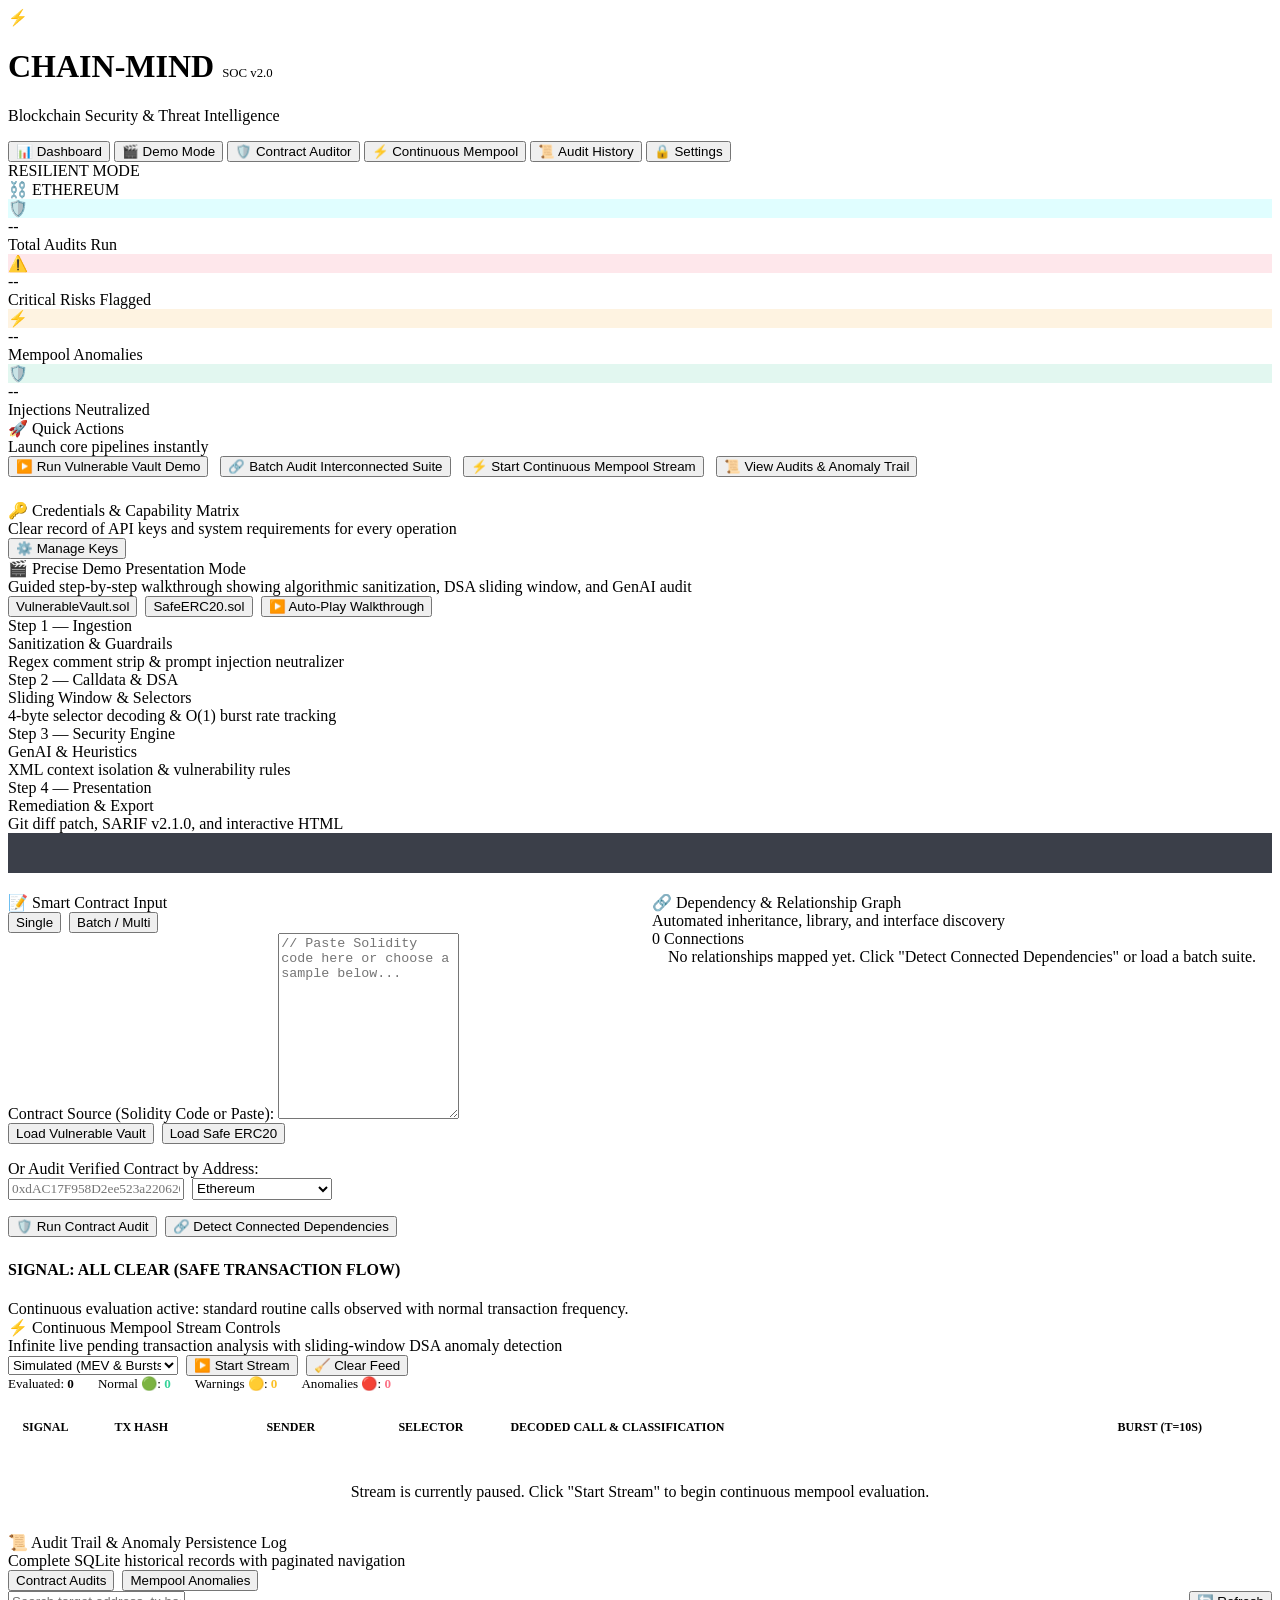
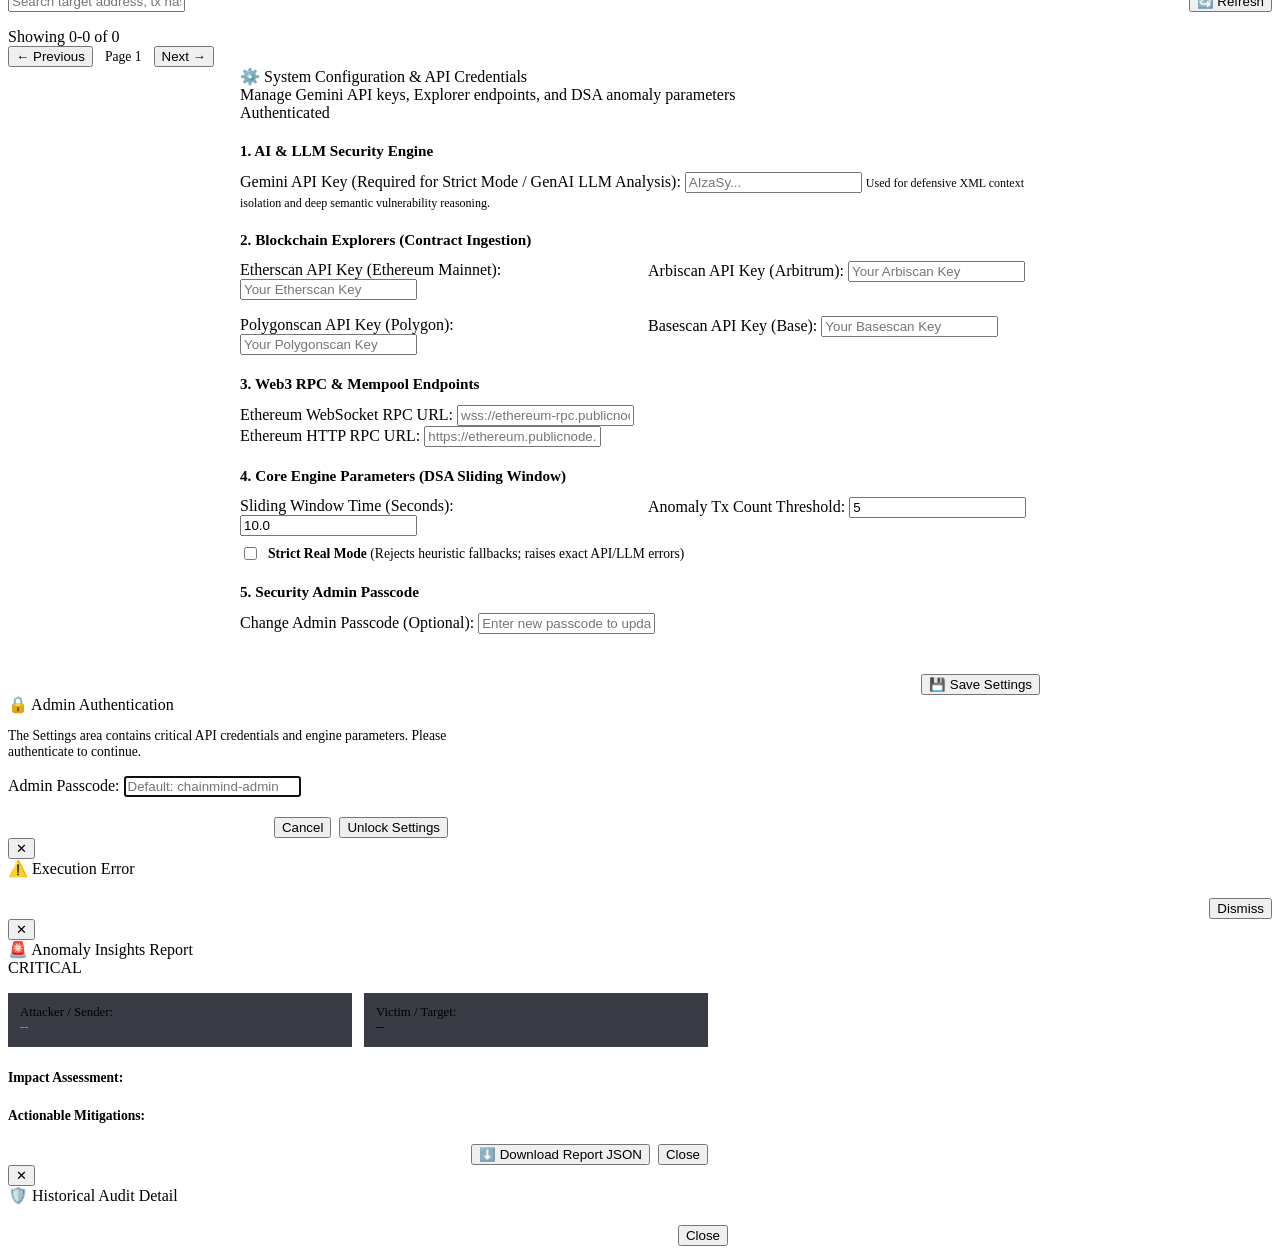
==== src/web/static/index.html @ 397a593d "Initialize project with audit configuration and documentation Replit-Commit-Author: Agent" ====
<!DOCTYPE html>
<html lang="en">
<head>
  <meta charset="UTF-8">
  <meta name="viewport" content="width=device-width, initial-scale=1.0">
  <title>Chain-Mind Auditor — Blockchain Security & Ingestion Command Center</title>
  <meta name="description" content="Production-grade smart contract security auditing, DSA sliding window anomaly detection, and continuous mempool evaluation.">
  <link rel="preconnect" href="https://fonts.googleapis.com">
  <link rel="preconnect" href="https://fonts.gstatic.com" crossorigin>
  <link href="https://fonts.googleapis.com/css2?family=Inter:wght@400;500;600;700;800&family=JetBrains+Mono:wght@400;500;600;700&display=swap" rel="stylesheet">
  <link rel="stylesheet" href="/static/css/style.css">
</head>
<body>

  <!-- ======================================================================
       Top Header & Navigation Bar
       ====================================================================== -->
  <header class="app-header">
    <div class="brand-section">
      <div class="brand-logo">⚡</div>
      <div class="brand-title-group">
        <h1>CHAIN-MIND <span style="font-size: 0.8rem; font-weight: 500; color: var(--accent-cyan);">SOC v2.0</span></h1>
        <p>Blockchain Security & Threat Intelligence</p>
      </div>
    </div>

    <!-- Navigation Tabs -->
    <nav class="nav-tabs" role="tablist">
      <button class="nav-tab active" data-tab="tab-dashboard" id="navDashboardBtn">
        <span>📊</span> Dashboard
      </button>
      <button class="nav-tab" data-tab="tab-demo" id="navDemoBtn">
        <span>🎬</span> Demo Mode
      </button>
      <button class="nav-tab" data-tab="tab-auditor" id="navAuditorBtn">
        <span>🛡️</span> Contract Auditor
      </button>
      <button class="nav-tab" data-tab="tab-mempool" id="navMempoolBtn">
        <span>⚡</span> Continuous Mempool
      </button>
      <button class="nav-tab" data-tab="tab-history" id="navHistoryBtn">
        <span>📜</span> Audit History
      </button>
      <button class="nav-tab" data-tab="tab-settings" id="navSettingsBtn">
        <span id="settingsLockIcon">🔒</span> Settings
      </button>
    </nav>

    <!-- Top Status HUD -->
    <div class="hud-indicators">
      <div class="badge badge-green" id="hudSystemStatus">
        <span class="pulse-dot"></span> <span id="hudStatusText">RESILIENT MODE</span>
      </div>
      <div class="badge badge-cyan" id="hudChainBadge">
        <span>⛓️</span> <span id="hudChainText">ETHEREUM</span>
      </div>
    </div>
  </header>

  <!-- ======================================================================
       Main App Container
       ====================================================================== -->
  <main class="app-container">

    <!-- ====================================================================
         TAB 1: OPERATIONS DASHBOARD
         ==================================================================== -->
    <section id="tab-dashboard" class="tab-pane active">
      <!-- Top Stat Grid -->
      <div class="stat-grid">
        <div class="stat-card">
          <div class="stat-icon" style="background: rgba(0, 240, 255, 0.12); color: var(--accent-cyan);">🛡️</div>
          <div>
            <div class="stat-val" id="dashTotalAudits">--</div>
            <div class="stat-label">Total Audits Run</div>
          </div>
        </div>
        <div class="stat-card">
          <div class="stat-icon" style="background: rgba(244, 63, 94, 0.12); color: var(--accent-crimson);">⚠️</div>
          <div>
            <div class="stat-val" id="dashHighRiskAudits">--</div>
            <div class="stat-label">Critical Risks Flagged</div>
          </div>
        </div>
        <div class="stat-card">
          <div class="stat-icon" style="background: rgba(245, 158, 11, 0.12); color: var(--accent-amber);">⚡</div>
          <div>
            <div class="stat-val" id="dashMempoolAnomalies">--</div>
            <div class="stat-label">Mempool Anomalies</div>
          </div>
        </div>
        <div class="stat-card">
          <div class="stat-icon" style="background: rgba(16, 185, 129, 0.12); color: var(--accent-emerald);">🛡️</div>
          <div>
            <div class="stat-val" id="dashInjectionsBlocked">--</div>
            <div class="stat-label">Injections Neutralized</div>
          </div>
        </div>
      </div>

      <!-- Quick Action Buttons -->
      <div class="card" style="margin-bottom: 1.5rem;">
        <div class="card-header">
          <div class="card-title">🚀 Quick Actions</div>
          <div class="card-subtitle">Launch core pipelines instantly</div>
        </div>
        <div style="display: flex; gap: 0.75rem; flex-wrap: wrap;">
          <button class="btn btn-primary" onclick="switchTab('tab-demo'); loadDemoPreset('vulnerable_vault');">
            ▶️ Run Vulnerable Vault Demo
          </button>
          <button class="btn btn-secondary" onclick="switchTab('tab-auditor'); openSampleSuiteDemo();">
            🔗 Batch Audit Interconnected Suite
          </button>
          <button class="btn btn-secondary" onclick="switchTab('tab-mempool'); startContinuousMempool();">
            ⚡ Start Continuous Mempool Stream
          </button>
          <button class="btn btn-secondary" onclick="switchTab('tab-history');">
            📜 View Audits & Anomaly Trail
          </button>
        </div>
      </div>

      <!-- Credentials & Capability Readiness Matrix -->
      <div class="card">
        <div class="card-header">
          <div>
            <div class="card-title">🔑 Credentials & Capability Matrix</div>
            <div class="card-subtitle">Clear record of API keys and system requirements for every operation</div>
          </div>
          <button class="btn btn-secondary btn-sm" onclick="switchTab('tab-settings');">⚙️ Manage Keys</button>
        </div>
        <div class="matrix-grid" id="credentialsMatrixGrid">
          <!-- Dynamically populated -->
        </div>
      </div>
    </section>

    <!-- ====================================================================
         TAB 2: DEMO PRESENTATION MODE
         ==================================================================== -->
    <section id="tab-demo" class="tab-pane">
      <div class="card" style="margin-bottom: 1.25rem;">
        <div class="card-header">
          <div>
            <div class="card-title">🎬 Precise Demo Presentation Mode</div>
            <div class="card-subtitle">Guided step-by-step walkthrough showing algorithmic sanitization, DSA sliding window, and GenAI audit</div>
          </div>
          <div style="display: flex; gap: 0.5rem;">
            <button class="btn btn-secondary btn-sm" onclick="loadDemoPreset('vulnerable_vault')">VulnerableVault.sol</button>
            <button class="btn btn-secondary btn-sm" onclick="loadDemoPreset('safe_erc20')">SafeERC20.sol</button>
            <button class="btn btn-primary btn-sm" id="btnAutoPlayDemo" onclick="runAutoPlayDemo()">▶️ Auto-Play Walkthrough</button>
          </div>
        </div>

        <!-- 4-Step Pipeline Visualizer -->
        <div class="demo-stepper">
          <div class="step-card active" id="demoStep1Card" onclick="goToDemoStep(1)">
            <div class="step-num">Step 1 — Ingestion</div>
            <div class="step-title">Sanitization & Guardrails</div>
            <div class="step-desc">Regex comment strip & prompt injection neutralizer</div>
          </div>
          <div class="step-card" id="demoStep2Card" onclick="goToDemoStep(2)">
            <div class="step-num">Step 2 — Calldata & DSA</div>
            <div class="step-title">Sliding Window & Selectors</div>
            <div class="step-desc">4-byte selector decoding & O(1) burst rate tracking</div>
          </div>
          <div class="step-card" id="demoStep3Card" onclick="goToDemoStep(3)">
            <div class="step-num">Step 3 — Security Engine</div>
            <div class="step-title">GenAI & Heuristics</div>
            <div class="step-desc">XML context isolation & vulnerability rules</div>
          </div>
          <div class="step-card" id="demoStep4Card" onclick="goToDemoStep(4)">
            <div class="step-num">Step 4 — Presentation</div>
            <div class="step-title">Remediation & Export</div>
            <div class="step-desc">Git diff patch, SARIF v2.1.0, and interactive HTML</div>
          </div>
        </div>

        <!-- Step Detail Display -->
        <div id="demoStepContainer" style="background: rgba(11, 16, 28, 0.8); border: 1px solid var(--border-subtle); border-radius: var(--radius-md); padding: 1.25rem;">
          <div id="demoStepContent">
            <!-- Dynamic step contents rendered here -->
          </div>
        </div>
      </div>
    </section>

    <!-- ====================================================================
         TAB 3: CONTRACT AUDITOR (SINGLE & BATCH WITH RELATIONSHIP GRAPH)
         ==================================================================== -->
    <section id="tab-auditor" class="tab-pane">
      <div style="display: grid; grid-template-columns: 1fr 1fr; gap: 1.5rem; margin-bottom: 1.5rem;">
        
        <!-- Left: Contract Input & Selection -->
        <div class="card">
          <div class="card-header">
            <div class="card-title">📝 Smart Contract Input</div>
            <div style="display: flex; gap: 0.5rem;">
              <button class="btn btn-secondary btn-sm" id="btnSingleMode" onclick="setAuditorMode('single')">Single</button>
              <button class="btn btn-secondary btn-sm" id="btnBatchMode" onclick="setAuditorMode('batch')">Batch / Multi</button>
            </div>
          </div>

          <!-- Single Contract Input -->
          <div id="singleInputSection">
            <div class="form-group">
              <label class="form-label">Contract Source (Solidity Code or Paste):</label>
              <textarea class="textarea" id="contractSourceInput" rows="12" placeholder="// Paste Solidity code here or choose a sample below..."></textarea>
            </div>

            <div style="display: flex; gap: 0.5rem; margin-bottom: 1rem; flex-wrap: wrap;">
              <button class="btn btn-secondary btn-sm" onclick="loadSampleToEditor('vulnerable_vault')">Load Vulnerable Vault</button>
              <button class="btn btn-secondary btn-sm" onclick="loadSampleToEditor('safe_erc20')">Load Safe ERC20</button>
            </div>

            <div class="form-group">
              <label class="form-label">Or Audit Verified Contract by Address:</label>
              <div style="display: flex; gap: 0.5rem;">
                <input type="text" class="input" id="contractAddressInput" placeholder="0xdAC17F958D2ee523a2206206994597C13D831ec7" style="font-family: var(--font-mono);">
                <select class="select" id="contractChainSelect" style="width: 140px;">
                  <option value="ethereum">Ethereum</option>
                  <option value="arbitrum">Arbitrum</option>
                  <option value="polygon">Polygon</option>
                  <option value="optimism">Optimism</option>
                  <option value="base">Base</option>
                </select>
              </div>
            </div>

            <div style="display: flex; gap: 0.5rem; align-items: center; margin-top: 1rem;">
              <button class="btn btn-primary" id="btnRunSingleAudit" onclick="executeSingleAudit()">
                🛡️ Run Contract Audit
              </button>
              <button class="btn btn-secondary" onclick="detectRelationshipsForCurrentCode()">
                🔗 Detect Connected Dependencies
              </button>
            </div>
          </div>

          <!-- Batch Input Section -->
          <div id="batchInputSection" style="display: none;">
            <div style="margin-bottom: 1rem;">
              <p style="font-size: 0.85rem; color: var(--color-text-secondary); margin-bottom: 0.75rem;">
                Audit interconnected systems: Evaluates multiple contracts, maps inheritance hierarchies, interfaces, and cross-contract interactions.
              </p>
              <button class="btn btn-secondary" onclick="openSampleSuiteDemo()">
                ⚡ Load DeFi Yield Staking Sample Suite (4 Connected Contracts)
              </button>
            </div>

            <div class="form-group">
              <label class="form-label">Contracts in Current Batch:</label>
              <div id="batchFileList" style="display: flex; flex-direction: column; gap: 0.4rem; max-height: 220px; overflow-y: auto;">
                <!-- Dynamically populated -->
              </div>
            </div>

            <div style="display: flex; gap: 0.5rem; margin-top: 1rem;">
              <button class="btn btn-primary" id="btnRunBatchAudit" onclick="executeBatchAudit()">
                🛡️ Audit Complete Connected Batch
              </button>
            </div>
          </div>
        </div>

        <!-- Right: Contract Relationship Graph & Dependency Map -->
        <div class="card">
          <div class="card-header">
            <div>
              <div class="card-title">🔗 Dependency & Relationship Graph</div>
              <div class="card-subtitle">Automated inheritance, library, and interface discovery</div>
            </div>
            <span class="badge badge-cyan" id="relationshipCountBadge">0 Connections</span>
          </div>

          <div id="dependencyGraphContainer" class="graph-container">
            <div style="text-align: center; color: var(--color-text-muted); margin: auto;">
              No relationships mapped yet. Click "Detect Connected Dependencies" or load a batch suite.
            </div>
          </div>
        </div>
      </div>

      <!-- Audit Results Panel -->
      <div class="card" id="auditResultsCard" style="display: none;">
        <div class="card-header">
          <div>
            <div class="card-title" id="auditResultTitle">🛡️ Audit Security Report</div>
            <div class="card-subtitle" id="auditResultSubtitle">--</div>
          </div>
          <div style="display: flex; gap: 0.5rem;">
            <button class="btn btn-secondary btn-sm" onclick="downloadCurrentAuditJSON()">⬇️ JSON</button>
            <button class="btn btn-secondary btn-sm" onclick="downloadCurrentAuditHTML()">⬇️ HTML</button>
            <button class="btn btn-secondary btn-sm" onclick="downloadCurrentAuditSARIF()">⬇️ SARIF v2.1.0</button>
            <button class="btn btn-secondary btn-sm" onclick="downloadCurrentAuditPatch()">⬇️ Diff Patch</button>
          </div>
        </div>

        <!-- Top Result Summary HUD -->
        <div style="display: flex; gap: 1rem; align-items: center; margin-bottom: 1.25rem; flex-wrap: wrap;">
          <div class="badge" id="auditRiskScoreBadge" style="font-size: 0.9rem; padding: 0.4rem 1rem;">Risk Score: --/10</div>
          <div class="badge badge-cyan" id="auditInjectionsBadge">Injections Neutralized: 0</div>
          <div class="badge badge-green" id="auditFunctionsBadge">Functions Analyzed: 0</div>
        </div>

        <p id="auditExecutiveSummary" style="font-size: 0.9rem; color: var(--color-text-primary); margin-bottom: 1.25rem; line-height: 1.6;"></p>

        <!-- Findings List -->
        <h4 style="font-size: 0.95rem; margin-bottom: 0.75rem; color: var(--color-text-secondary);">Identified Security Vulnerabilities:</h4>
        <div id="auditFindingsList">
          <!-- Dynamic findings cards -->
        </div>

        <!-- Remediation Diff -->
        <h4 style="font-size: 0.95rem; margin: 1.25rem 0 0.75rem; color: var(--color-text-secondary);">Remediation Unified Patch:</h4>
        <pre class="code-box" id="auditPatchBox" style="color: #4ade80;">// Remediation patch preview will appear here</pre>
      </div>
    </section>

    <!-- ====================================================================
         TAB 4: CONTINUOUS MEMPOOL STREAMER (WITH TRAFFIC LIGHTS & INSTANT INSIGHTS)
         ==================================================================== -->
    <section id="tab-mempool" class="tab-pane">
      
      <!-- Traffic Light Signal Box -->
      <div class="traffic-signal-box">
        <div class="traffic-lights">
          <div class="light-dot light-green lit" id="signalGreen"></div>
          <div class="light-dot light-yellow" id="signalYellow"></div>
          <div class="light-dot light-red" id="signalRed"></div>
        </div>
        <div class="traffic-status-text">
          <h4 id="trafficSignalTitle">SIGNAL: ALL CLEAR (SAFE TRANSACTION FLOW)</h4>
          <div class="traffic-one-liner green-text" id="trafficOneLiner">
            Continuous evaluation active: standard routine calls observed with normal transaction frequency.
          </div>
        </div>
        <div>
          <button class="btn btn-danger btn-sm" id="btnViewLatestAnomaly" style="display: none;" onclick="openLatestAnomalyInsights()">
            🚨 View Anomaly Insights Report
          </button>
        </div>
      </div>

      <!-- Controls Card -->
      <div class="card" style="margin-bottom: 1.25rem;">
        <div class="card-header">
          <div>
            <div class="card-title">⚡ Continuous Mempool Stream Controls</div>
            <div class="card-subtitle">Infinite live pending transaction analysis with sliding-window DSA anomaly detection</div>
          </div>
          <div style="display: flex; gap: 0.5rem; align-items: center;">
            <select class="select" id="mempoolModeSelect" style="width: 170px;">
              <option value="simulated">Simulated (MEV & Bursts)</option>
              <option value="live">Live Web3 WebSocket</option>
            </select>
            <button class="btn btn-primary" id="btnToggleMempool" onclick="toggleContinuousMempool()">
              ▶️ Start Stream
            </button>
            <button class="btn btn-secondary" onclick="clearMempoolFeed()">
              🧹 Clear Feed
            </button>
          </div>
        </div>

        <div style="display: flex; gap: 1.5rem; font-size: 0.82rem; color: var(--color-text-secondary); font-family: var(--font-mono);">
          <div>Evaluated: <span id="mempoolCountProcessed" style="color: var(--color-text-primary); font-weight: 700;">0</span></div>
          <div>Normal 🟢: <span id="mempoolCountGreen" style="color: #34d399; font-weight: 700;">0</span></div>
          <div>Warnings 🟡: <span id="mempoolCountYellow" style="color: #fbbf24; font-weight: 700;">0</span></div>
          <div>Anomalies 🔴: <span id="mempoolCountRed" style="color: #fb7185; font-weight: 700;">0</span></div>
        </div>
      </div>

      <!-- Real-Time Stream Table Header & Feed -->
      <div class="card">
        <div style="display: grid; grid-template-columns: 80px 140px 120px 100px 1fr 140px; gap: 0.75rem; padding: 0.5rem 0.9rem; font-size: 0.75rem; text-transform: uppercase; color: var(--color-text-muted); font-weight: 600; border-bottom: 1px solid var(--border-subtle); margin-bottom: 0.5rem;">
          <div>Signal</div>
          <div>Tx Hash</div>
          <div>Sender</div>
          <div>Selector</div>
          <div>Decoded Call & Classification</div>
          <div>Burst (T=10s)</div>
        </div>

        <div class="mempool-feed" id="mempoolFeed">
          <div style="text-align: center; color: var(--color-text-muted); padding: 2rem;">
            Stream is currently paused. Click "Start Stream" to begin continuous mempool evaluation.
          </div>
        </div>
      </div>
    </section>

    <!-- ====================================================================
         TAB 5: AUDIT & ANOMALY HISTORY (PAGINATED 'SHOWING 1-10 OF 250')
         ==================================================================== -->
    <section id="tab-history" class="tab-pane">
      <div class="card">
        <div class="card-header">
          <div>
            <div class="card-title">📜 Audit Trail & Anomaly Persistence Log</div>
            <div class="card-subtitle">Complete SQLite historical records with paginated navigation</div>
          </div>
          <div style="display: flex; gap: 0.5rem;">
            <button class="btn btn-secondary btn-sm" id="btnHistContractsTab" onclick="setHistorySubTab('contracts')">Contract Audits</button>
            <button class="btn btn-secondary btn-sm" id="btnHistMempoolTab" onclick="setHistorySubTab('mempool')">Mempool Anomalies</button>
          </div>
        </div>

        <!-- Filter bar -->
        <div style="display: flex; justify-content: space-between; align-items: center; margin-bottom: 1rem; gap: 1rem;">
          <input type="text" class="input" id="historySearchInput" placeholder="Search target address, tx hash, or summary..." style="max-width: 380px;" oninput="debounceHistorySearch()">
          <button class="btn btn-secondary btn-sm" onclick="loadHistoryData()">🔄 Refresh</button>
        </div>

        <!-- Table Container -->
        <div class="table-container">
          <table class="data-table" id="historyTable">
            <thead id="historyTableHead">
              <!-- Dynamically rendered -->
            </thead>
            <tbody id="historyTableBody">
              <!-- Dynamically rendered -->
            </tbody>
          </table>
        </div>

        <!-- Pagination Bar ("Showing 1-10 of 250") -->
        <div class="pagination-bar">
          <div class="pagination-counter" id="historyPaginationCounter">
            Showing 0-0 of 0
          </div>
          <div class="pagination-controls">
            <button class="btn btn-secondary btn-sm" id="btnHistPrev" onclick="prevHistoryPage()">← Previous</button>
            <span id="historyPageNumber" style="font-size: 0.85rem; font-family: var(--font-mono); padding: 0 0.5rem;">Page 1</span>
            <button class="btn btn-secondary btn-sm" id="btnHistNext" onclick="nextHistoryPage()">Next →</button>
          </div>
        </div>
      </div>
    </section>

    <!-- ====================================================================
         TAB 6: SETTINGS & CREDENTIALS (AUTHENTICATED WITH SAVE SETTINGS)
         ==================================================================== -->
    <section id="tab-settings" class="tab-pane">
      <div class="card" style="max-width: 800px; margin: 0 auto;">
        <div class="card-header">
          <div>
            <div class="card-title">⚙️ System Configuration & API Credentials</div>
            <div class="card-subtitle">Manage Gemini API keys, Explorer endpoints, and DSA anomaly parameters</div>
          </div>
          <div class="badge badge-green" id="settingsAuthStatusBadge">Authenticated</div>
        </div>

        <form id="settingsForm" onsubmit="handleSaveSettings(event)">
          
          <h4 style="font-size: 0.95rem; margin-bottom: 0.75rem; color: var(--accent-cyan);">1. AI & LLM Security Engine</h4>
          <div class="form-group">
            <label class="form-label">Gemini API Key (Required for Strict Mode / GenAI LLM Analysis):</label>
            <input type="password" class="input" id="cfgGeminiKey" placeholder="AIzaSy...">
            <small style="color: var(--color-text-muted); font-size: 0.75rem;">Used for defensive XML context isolation and deep semantic vulnerability reasoning.</small>
          </div>

          <h4 style="font-size: 0.95rem; margin: 1.25rem 0 0.75rem; color: var(--accent-cyan);">2. Blockchain Explorers (Contract Ingestion)</h4>
          <div style="display: grid; grid-template-columns: 1fr 1fr; gap: 1rem;">
            <div class="form-group">
              <label class="form-label">Etherscan API Key (Ethereum Mainnet):</label>
              <input type="password" class="input" id="cfgEtherscanKey" placeholder="Your Etherscan Key">
            </div>
            <div class="form-group">
              <label class="form-label">Arbiscan API Key (Arbitrum):</label>
              <input type="password" class="input" id="cfgArbiscanKey" placeholder="Your Arbiscan Key">
            </div>
            <div class="form-group">
              <label class="form-label">Polygonscan API Key (Polygon):</label>
              <input type="password" class="input" id="cfgPolygonscanKey" placeholder="Your Polygonscan Key">
            </div>
            <div class="form-group">
              <label class="form-label">Basescan API Key (Base):</label>
              <input type="password" class="input" id="cfgBasescanKey" placeholder="Your Basescan Key">
            </div>
          </div>

          <h4 style="font-size: 0.95rem; margin: 1.25rem 0 0.75rem; color: var(--accent-cyan);">3. Web3 RPC & Mempool Endpoints</h4>
          <div class="form-group">
            <label class="form-label">Ethereum WebSocket RPC URL:</label>
            <input type="text" class="input" id="cfgEthRpcWs" placeholder="wss://ethereum-rpc.publicnode.com">
          </div>
          <div class="form-group">
            <label class="form-label">Ethereum HTTP RPC URL:</label>
            <input type="text" class="input" id="cfgEthRpcHttp" placeholder="https://ethereum.publicnode.com">
          </div>

          <h4 style="font-size: 0.95rem; margin: 1.25rem 0 0.75rem; color: var(--accent-cyan);">4. Core Engine Parameters (DSA Sliding Window)</h4>
          <div style="display: grid; grid-template-columns: 1fr 1fr; gap: 1rem;">
            <div class="form-group">
              <label class="form-label">Sliding Window Time (Seconds):</label>
              <input type="number" step="0.5" class="input" id="cfgWindowSeconds" value="10.0">
            </div>
            <div class="form-group">
              <label class="form-label">Anomaly Tx Count Threshold:</label>
              <input type="number" class="input" id="cfgAnomalyThreshold" value="5">
            </div>
          </div>

          <div class="form-group" style="margin-top: 0.5rem;">
            <label style="display: flex; align-items: center; gap: 0.5rem; font-size: 0.85rem; cursor: pointer;">
              <input type="checkbox" id="cfgStrictMode">
              <span><strong>Strict Real Mode</strong> (Rejects heuristic fallbacks; raises exact API/LLM errors)</span>
            </label>
          </div>

          <h4 style="font-size: 0.95rem; margin: 1.25rem 0 0.75rem; color: var(--accent-cyan);">5. Security Admin Passcode</h4>
          <div class="form-group">
            <label class="form-label">Change Admin Passcode (Optional):</label>
            <input type="password" class="input" id="cfgNewPasscode" placeholder="Enter new passcode to update">
          </div>

          <div style="display: flex; justify-content: flex-end; gap: 0.75rem; margin-top: 1.5rem; padding-top: 1rem; border-top: 1px solid var(--border-subtle);">
            <button type="submit" class="btn btn-primary" id="btnSaveSettings">
              💾 Save Settings
            </button>
          </div>
        </form>
      </div>
    </section>
  </main>

  <!-- ======================================================================
       Modals: Authentication, Error Diagnostic, Anomaly Insights, Detail View
       ====================================================================== -->

  <!-- Settings Auth Passcode Modal -->
  <div class="modal-backdrop" id="authModalBackdrop">
    <div class="modal-box" style="max-width: 440px;">
      <div class="modal-title">🔒 Admin Authentication</div>
      <p style="font-size: 0.85rem; color: var(--color-text-secondary); margin-bottom: 1rem;">
        The Settings area contains critical API credentials and engine parameters. Please authenticate to continue.
      </p>
      <form onsubmit="handleAuthSubmit(event)">
        <div class="form-group">
          <label class="form-label">Admin Passcode:</label>
          <input type="password" class="input" id="authPasscodeInput" placeholder="Default: chainmind-admin" autofocus required>
        </div>
        <div style="display: flex; justify-content: flex-end; gap: 0.5rem; margin-top: 1.25rem;">
          <button type="button" class="btn btn-secondary" onclick="closeAuthModal()">Cancel</button>
          <button type="submit" class="btn btn-primary">Unlock Settings</button>
        </div>
      </form>
    </div>
  </div>

  <!-- Diagnostic Error Modal -->
  <div class="modal-backdrop" id="errorModalBackdrop">
    <div class="modal-box">
      <button class="modal-close-btn" onclick="closeErrorModal()">✕</button>
      <div class="modal-title error-box-header">
        <span>⚠️</span> <span id="errorModalTitle">Execution Error</span>
      </div>
      <p id="errorModalMessage" style="font-size: 0.92rem; margin-bottom: 0.75rem;"></p>
      
      <div id="errorModalDetailsBox" style="display: none; margin-bottom: 1rem;">
        <label class="form-label">Technical Details:</label>
        <pre class="code-box" id="errorModalDetails" style="color: #fb7185; font-size: 0.78rem; max-height: 140px;"></pre>
      </div>

      <div id="errorModalSuggestionsBox" style="display: none;">
        <label class="form-label">Actionable Suggestions & Fixes:</label>
        <ul class="error-suggestions-list" id="errorModalSuggestions">
          <!-- Dynamic suggestions -->
        </ul>
      </div>

      <div style="display: flex; justify-content: flex-end; margin-top: 1.25rem;">
        <button class="btn btn-secondary" onclick="closeErrorModal()">Dismiss</button>
      </div>
    </div>
  </div>

  <!-- Detailed Anomaly Insights Modal -->
  <div class="modal-backdrop" id="anomalyModalBackdrop">
    <div class="modal-box" style="max-width: 700px;">
      <button class="modal-close-btn" onclick="closeAnomalyModal()">✕</button>
      <div class="modal-title" style="color: var(--accent-crimson);">
        <span>🚨</span> <span id="anomalyModalTitle">Anomaly Insights Report</span>
      </div>
      <div class="badge badge-red" id="anomalyModalSeverity" style="margin-bottom: 1rem;">CRITICAL</div>

      <div style="font-size: 0.88rem; margin-bottom: 1rem; line-height: 1.5;" id="anomalyModalReason">
        <!-- Detection reason -->
      </div>

      <div style="display: grid; grid-template-columns: 1fr 1fr; gap: 0.75rem; margin-bottom: 1rem;">
        <div style="background: rgba(8, 12, 22, 0.8); padding: 0.75rem; border-radius: var(--radius-sm); font-size: 0.8rem; font-family: var(--font-mono);">
          <div style="color: var(--color-text-muted);">Attacker / Sender:</div>
          <div id="anomalyModalAttacker" style="color: #fb7185; word-break: break-all;">--</div>
        </div>
        <div style="background: rgba(8, 12, 22, 0.8); padding: 0.75rem; border-radius: var(--radius-sm); font-size: 0.8rem; font-family: var(--font-mono);">
          <div style="color: var(--color-text-muted);">Victim / Target:</div>
          <div id="anomalyModalTarget" style="color: var(--accent-cyan); word-break: break-all;">--</div>
        </div>
      </div>

      <h5 style="font-size: 0.85rem; color: var(--color-text-secondary); margin-bottom: 0.35rem;">Impact Assessment:</h5>
      <p id="anomalyModalImpact" style="font-size: 0.82rem; color: var(--color-text-primary); margin-bottom: 1rem;"></p>

      <h5 style="font-size: 0.85rem; color: var(--color-text-secondary); margin-bottom: 0.35rem;">Actionable Mitigations:</h5>
      <ul class="error-suggestions-list" id="anomalyModalMitigations" style="margin-bottom: 1.25rem;">
        <!-- Mitigations -->
      </ul>

      <div style="display: flex; justify-content: flex-end; gap: 0.5rem;">
        <button class="btn btn-secondary btn-sm" onclick="downloadCurrentAnomalyReport()">⬇️ Download Report JSON</button>
        <button class="btn btn-secondary btn-sm" onclick="closeAnomalyModal()">Close</button>
      </div>
    </div>
  </div>

  <!-- Historical Audit Detail Modal -->
  <div class="modal-backdrop" id="auditDetailModalBackdrop">
    <div class="modal-box" style="max-width: 720px;">
      <button class="modal-close-btn" onclick="closeAuditDetailModal()">✕</button>
      <div class="modal-title">🛡️ Historical Audit Detail</div>
      <div id="auditDetailContent">
        <!-- Dynamically rendered -->
      </div>
      <div style="display: flex; justify-content: flex-end; margin-top: 1.25rem;">
        <button class="btn btn-secondary" onclick="closeAuditDetailModal()">Close</button>
      </div>
    </div>
  </div>

  <!-- Toast Container -->
  <div class="toast-container" id="toastContainer"></div>

  <!-- App Script -->
  <script src="/static/js/app.js"></script>
</body>
</html>
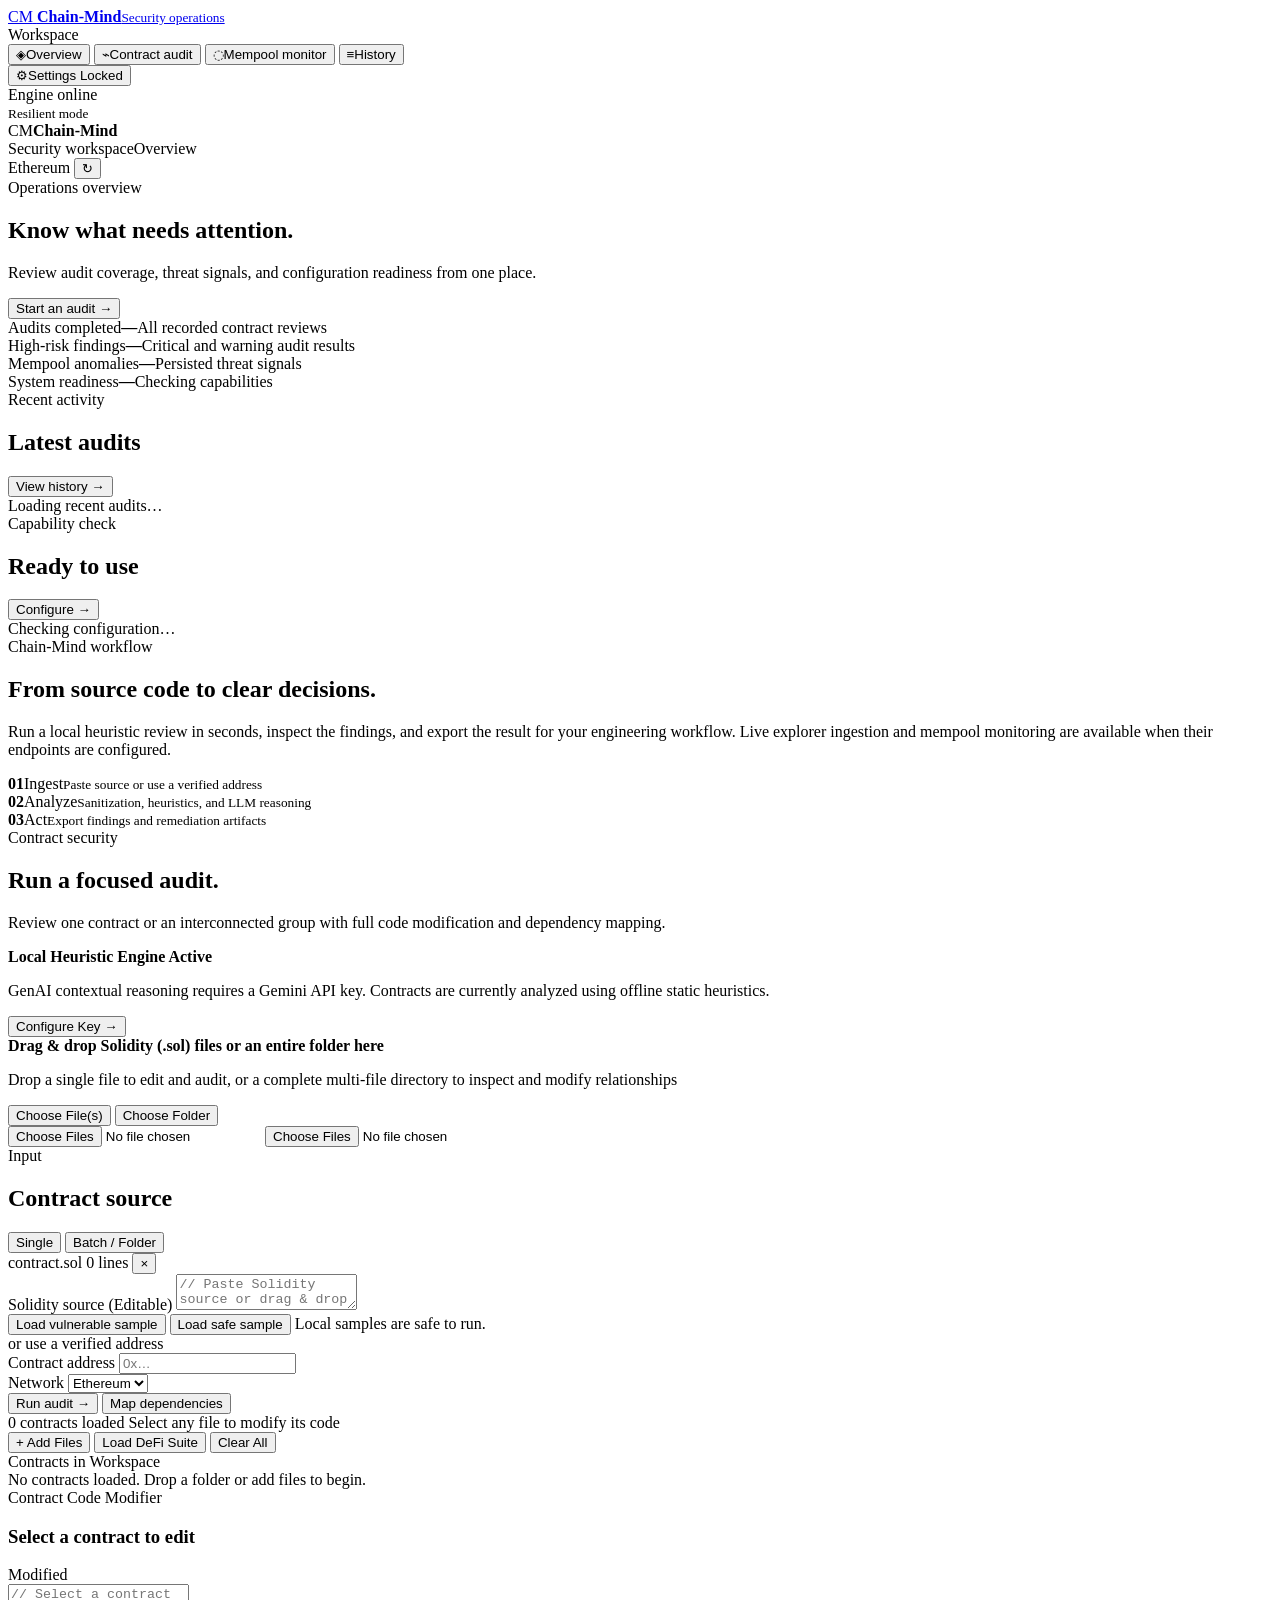
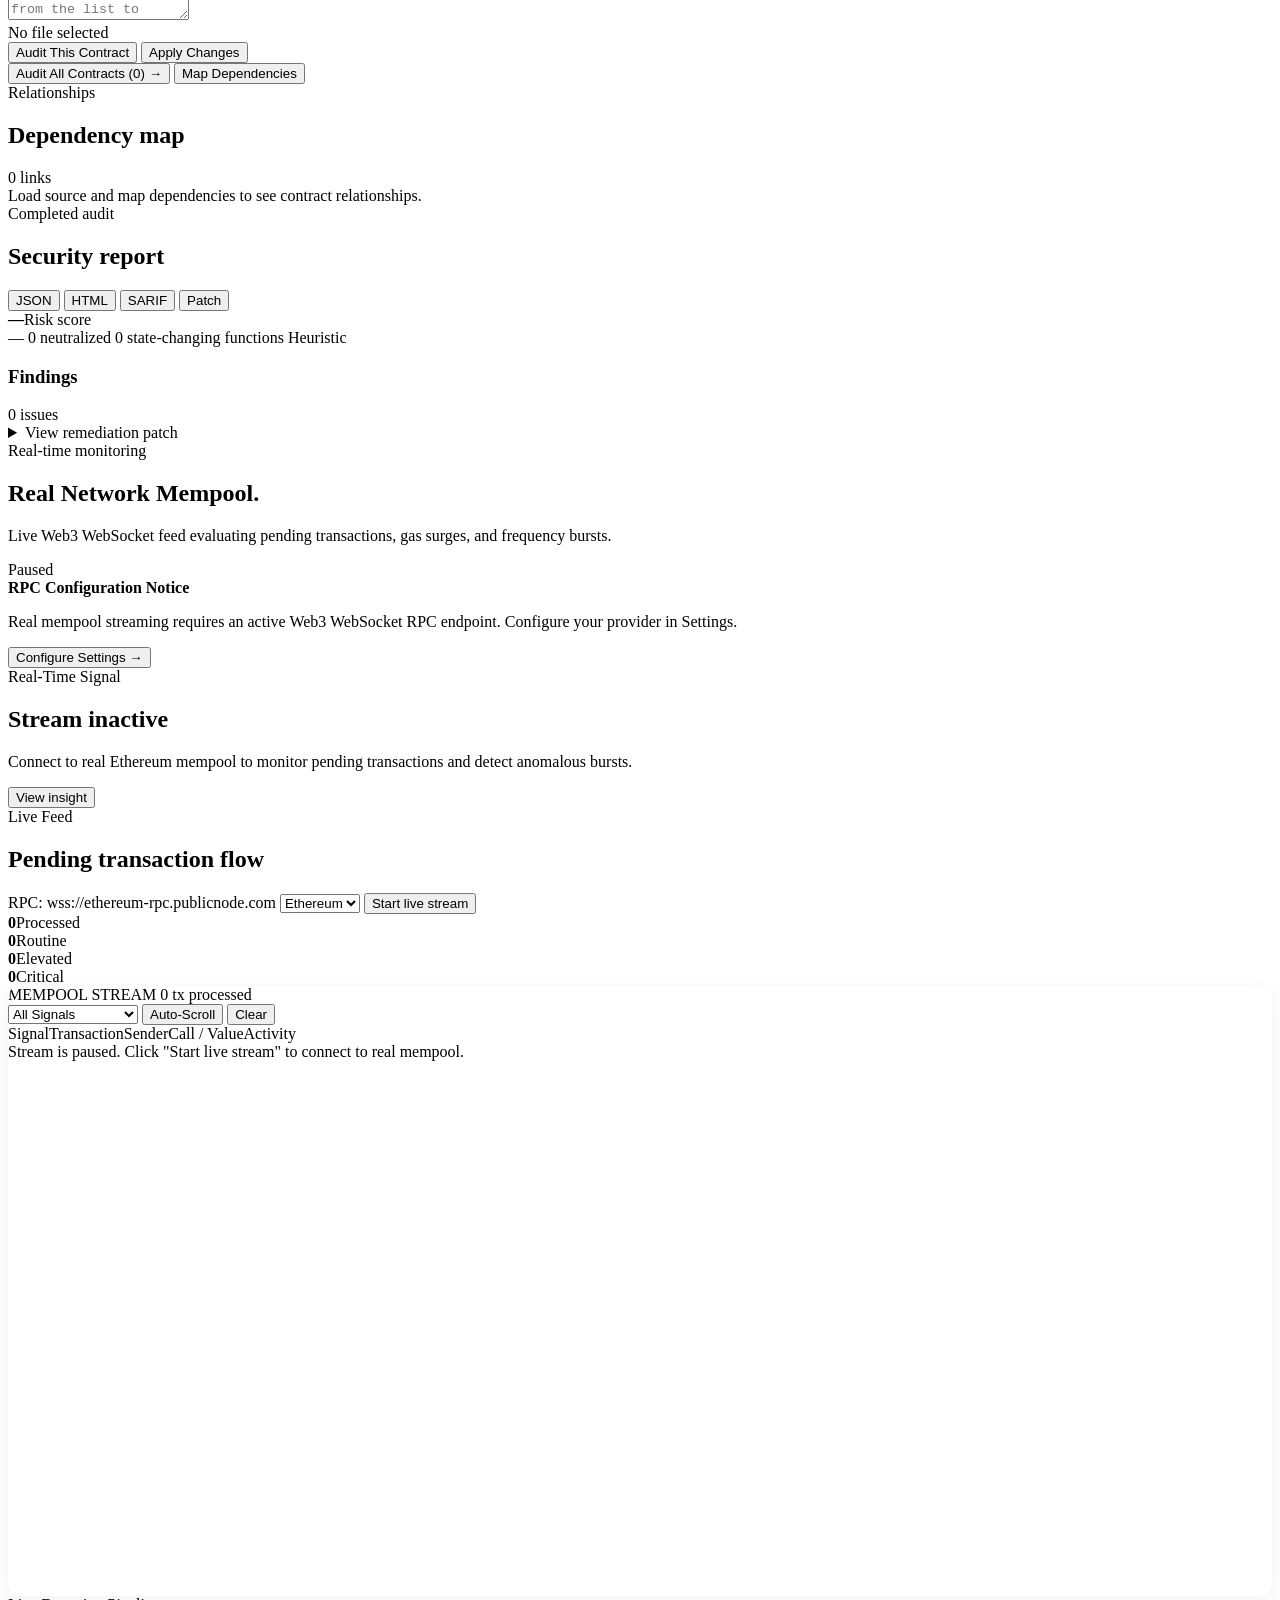
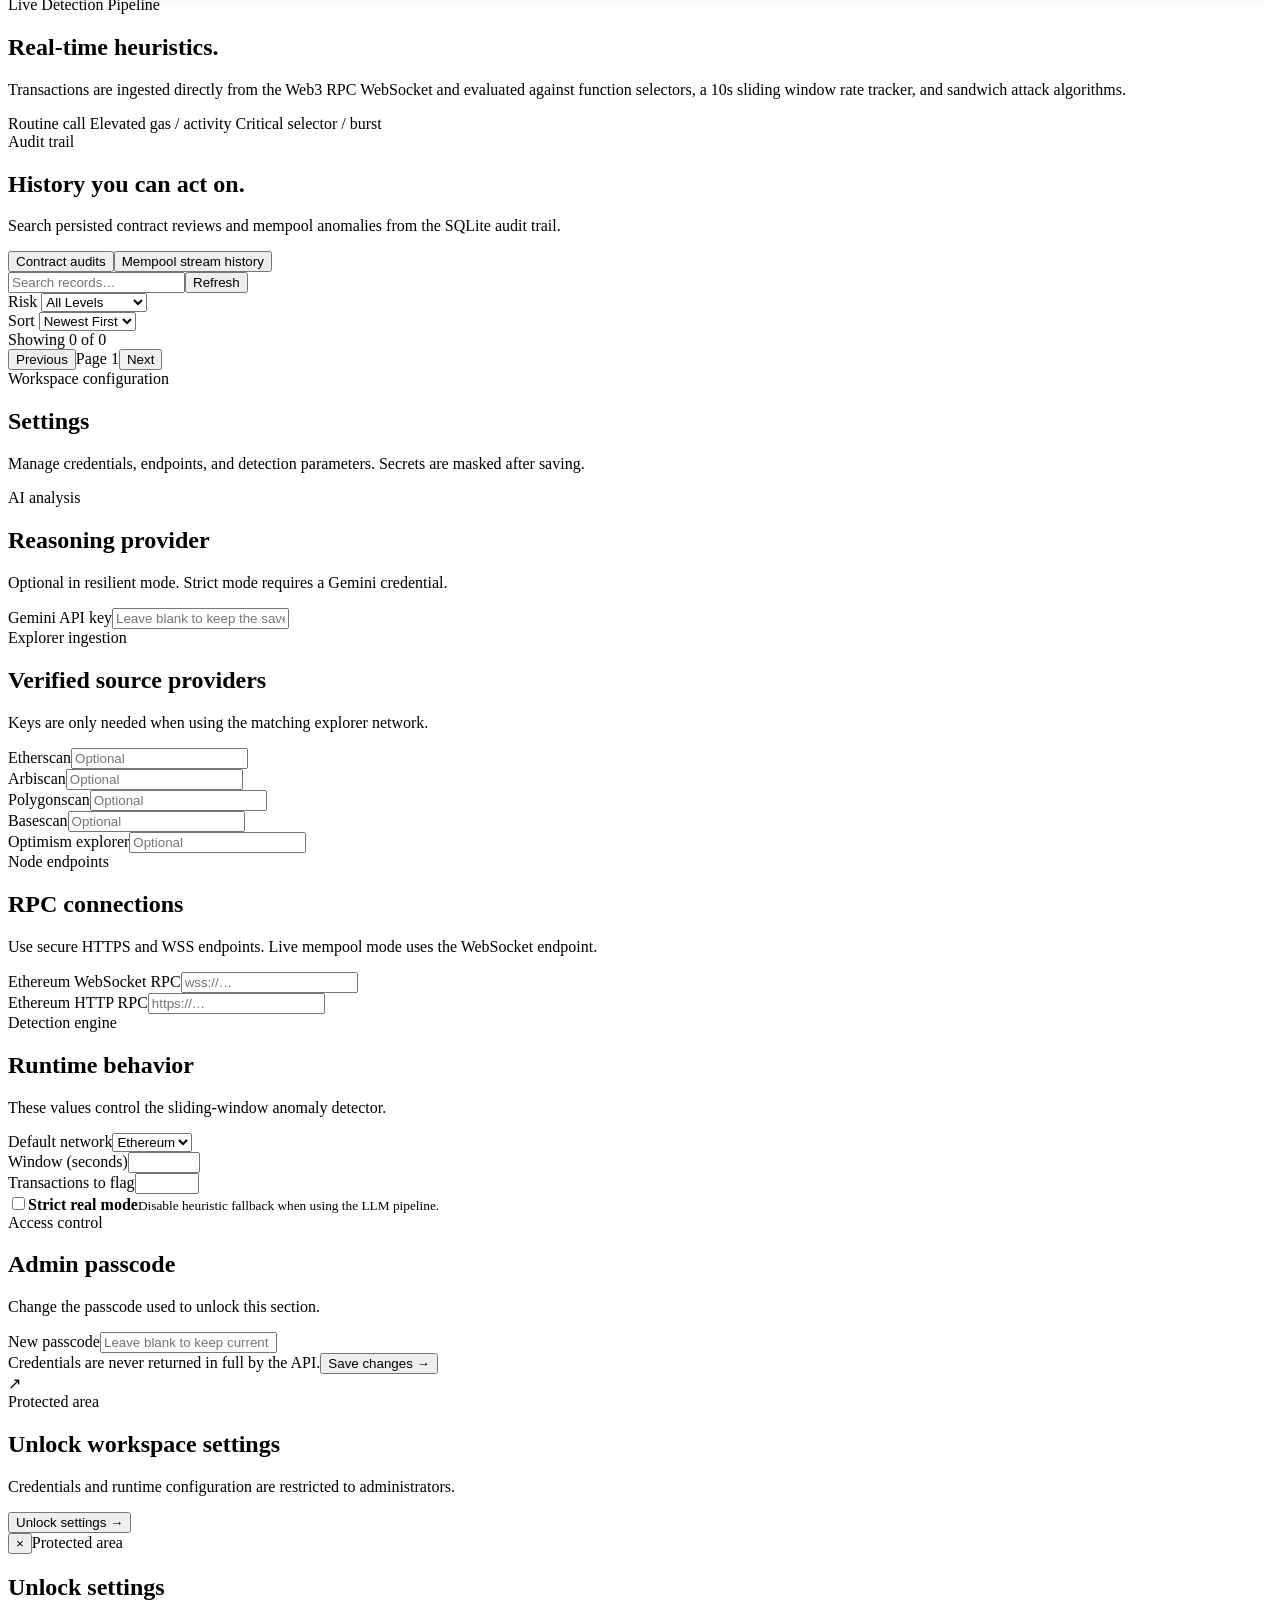
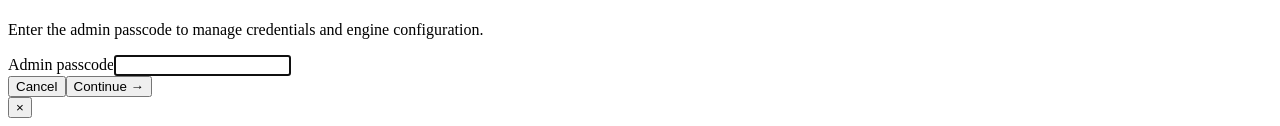
==== commit 5fc61d12: "feat: enhance mempool stream terminal viewport, retention policy, and high-risk inspect details" ====
--- a/src/web/static/index.html
+++ b/src/web/static/index.html
@@ -1,638 +1,385 @@
-<!DOCTYPE html>
+<!doctype html>
 <html lang="en">
 <head>
-  <meta charset="UTF-8">
-  <meta name="viewport" content="width=device-width, initial-scale=1.0">
-  <title>Chain-Mind Auditor — Blockchain Security & Ingestion Command Center</title>
-  <meta name="description" content="Production-grade smart contract security auditing, DSA sliding window anomaly detection, and continuous mempool evaluation.">
-  <link rel="preconnect" href="https://fonts.googleapis.com">
-  <link rel="preconnect" href="https://fonts.gstatic.com" crossorigin>
-  <link href="https://fonts.googleapis.com/css2?family=Inter:wght@400;500;600;700;800&family=JetBrains+Mono:wght@400;500;600;700&display=swap" rel="stylesheet">
-  <link rel="stylesheet" href="/static/css/style.css">
+  <meta charset="utf-8">
+  <meta name="viewport" content="width=device-width, initial-scale=1">
+  <meta name="description" content="Chain-Mind smart contract security operations workspace">
+  <title>Chain-Mind | Security operations</title>
+  <link rel="icon" href="data:image/svg+xml,%3Csvg xmlns='http://www.w3.org/2000/svg' viewBox='0 0 64 64'%3E%3Crect width='64' height='64' rx='16' fill='%23d95f37'/%3E%3Ctext x='32' y='39' text-anchor='middle' font-family='Arial' font-size='22' font-weight='700' fill='white'%3ECM%3C/text%3E%3C/svg%3E">
+  <link rel="stylesheet" href="/static/css/style.css?v=3.0">
 </head>
 <body>
-
-  <!-- ======================================================================
-       Top Header & Navigation Bar
-       ====================================================================== -->
-  <header class="app-header">
-    <div class="brand-section">
-      <div class="brand-logo">⚡</div>
-      <div class="brand-title-group">
-        <h1>CHAIN-MIND <span style="font-size: 0.8rem; font-weight: 500; color: var(--accent-cyan);">SOC v2.0</span></h1>
-        <p>Blockchain Security & Threat Intelligence</p>
+  <div class="app-shell">
+    <aside class="sidebar">
+      <a class="brand" href="#overview" data-view="overview" aria-label="Chain-Mind overview">
+        <span class="brand-mark">CM</span>
+        <span><strong>Chain-Mind</strong><small>Security operations</small></span>
+      </a>
+      <div class="workspace-label">Workspace</div>
+      <nav class="side-nav" aria-label="Primary navigation">
+        <button class="nav-item active" data-view="overview"><span class="nav-icon">◈</span>Overview</button>
+        <button class="nav-item" data-view="audit"><span class="nav-icon">⌁</span>Contract audit</button>
+        <button class="nav-item" data-view="mempool"><span class="nav-icon">◌</span>Mempool monitor</button>
+        <button class="nav-item" data-view="history"><span class="nav-icon">≡</span>History</button>
+      </nav>
+      <div class="sidebar-bottom">
+        <button class="nav-item" data-view="settings"><span class="nav-icon">⚙</span>Settings <span class="lock-state" id="settingsLock">Locked</span></button>
+        <div class="sidebar-note"><span class="status-dot"></span><span>Engine online<br><small id="sidebarMode">Resilient mode</small></span></div>
       </div>
-    </div>
-
-    <!-- Navigation Tabs -->
-    <nav class="nav-tabs" role="tablist">
-      <button class="nav-tab active" data-tab="tab-dashboard" id="navDashboardBtn">
-        <span>📊</span> Dashboard
-      </button>
-      <button class="nav-tab" data-tab="tab-demo" id="navDemoBtn">
-        <span>🎬</span> Demo Mode
-      </button>
-      <button class="nav-tab" data-tab="tab-auditor" id="navAuditorBtn">
-        <span>🛡️</span> Contract Auditor
-      </button>
-      <button class="nav-tab" data-tab="tab-mempool" id="navMempoolBtn">
-        <span>⚡</span> Continuous Mempool
-      </button>
-      <button class="nav-tab" data-tab="tab-history" id="navHistoryBtn">
-        <span>📜</span> Audit History
-      </button>
-      <button class="nav-tab" data-tab="tab-settings" id="navSettingsBtn">
-        <span id="settingsLockIcon">🔒</span> Settings
-      </button>
-    </nav>
-
-    <!-- Top Status HUD -->
-    <div class="hud-indicators">
-      <div class="badge badge-green" id="hudSystemStatus">
-        <span class="pulse-dot"></span> <span id="hudStatusText">RESILIENT MODE</span>
-      </div>
-      <div class="badge badge-cyan" id="hudChainBadge">
-        <span>⛓️</span> <span id="hudChainText">ETHEREUM</span>
-      </div>
-    </div>
-  </header>
-
-  <!-- ======================================================================
-       Main App Container
-       ====================================================================== -->
-  <main class="app-container">
-
-    <!-- ====================================================================
-         TAB 1: OPERATIONS DASHBOARD
-         ==================================================================== -->
-    <section id="tab-dashboard" class="tab-pane active">
-      <!-- Top Stat Grid -->
-      <div class="stat-grid">
-        <div class="stat-card">
-          <div class="stat-icon" style="background: rgba(0, 240, 255, 0.12); color: var(--accent-cyan);">🛡️</div>
+    </aside>
+
+    <main class="main-content">
+      <header class="topbar">
+        <div class="mobile-brand"><span class="brand-mark">CM</span><strong>Chain-Mind</strong></div>
+        <div class="topbar-context"><span class="eyebrow">Security workspace</span><span id="topbarViewName">Overview</span></div>
+        <div class="topbar-actions">
+          <span class="chain-pill"><span class="status-dot"></span><span id="chainLabel">Ethereum</span></span>
+          <button class="icon-button" id="refreshButton" title="Refresh data" aria-label="Refresh data">↻</button>
+        </div>
+      </header>
+
+      <div id="toastRegion" class="toast-region" aria-live="polite"></div>
+
+      <section class="view active" id="view-overview">
+        <div class="page-heading">
+          <div><span class="eyebrow">Operations overview</span><h1>Know what needs attention.</h1><p>Review audit coverage, threat signals, and configuration readiness from one place.</p></div>
+          <div class="heading-actions"><button class="button button-primary" data-view="audit">Start an audit <span>→</span></button></div>
+        </div>
+        <div class="metric-grid">
+          <article class="metric-card"><span class="metric-label">Audits completed</span><strong id="metricAudits">—</strong><span class="metric-note">All recorded contract reviews</span></article>
+          <article class="metric-card metric-warn"><span class="metric-label">High-risk findings</span><strong id="metricRisk">—</strong><span class="metric-note">Critical and warning audit results</span></article>
+          <article class="metric-card metric-alert"><span class="metric-label">Mempool anomalies</span><strong id="metricAnomalies">—</strong><span class="metric-note">Persisted threat signals</span></article>
+          <article class="metric-card metric-good"><span class="metric-label">System readiness</span><strong id="metricReadiness">—</strong><span class="metric-note" id="metricReadinessNote">Checking capabilities</span></article>
+        </div>
+        <div class="content-grid overview-grid">
+          <article class="panel">
+            <div class="panel-heading"><div><span class="eyebrow">Recent activity</span><h2>Latest audits</h2></div><button class="text-button" data-view="history">View history →</button></div>
+            <div id="recentAudits" class="activity-list"><div class="empty-state">Loading recent audits…</div></div>
+          </article>
+          <article class="panel readiness-panel">
+            <div class="panel-heading"><div><span class="eyebrow">Capability check</span><h2>Ready to use</h2></div><button class="text-button" data-view="settings">Configure →</button></div>
+            <div id="capabilityList" class="capability-list"><div class="empty-state">Checking configuration…</div></div>
+          </article>
+        </div>
+        <article class="panel intro-panel">
+          <div><span class="eyebrow">Chain-Mind workflow</span><h2>From source code to clear decisions.</h2><p>Run a local heuristic review in seconds, inspect the findings, and export the result for your engineering workflow. Live explorer ingestion and mempool monitoring are available when their endpoints are configured.</p></div>
+          <div class="workflow-steps"><div><b>01</b><span>Ingest</span><small>Paste source or use a verified address</small></div><div><b>02</b><span>Analyze</span><small>Sanitization, heuristics, and LLM reasoning</small></div><div><b>03</b><span>Act</span><small>Export findings and remediation artifacts</small></div></div>
+        </article>
+      </section>
+
+      <section class="view" id="view-audit">
+        <div class="page-heading">
           <div>
-            <div class="stat-val" id="dashTotalAudits">--</div>
-            <div class="stat-label">Total Audits Run</div>
-          </div>
-        </div>
-        <div class="stat-card">
-          <div class="stat-icon" style="background: rgba(244, 63, 94, 0.12); color: var(--accent-crimson);">⚠️</div>
+            <span class="eyebrow">Contract security</span>
+            <h1>Run a focused audit.</h1>
+            <p>Review one contract or an interconnected group with full code modification and dependency mapping.</p>
+          </div>
+        </div>
+
+        <div class="credential-notice hidden" id="auditCredentialNotice">
+          <span class="notice-icon"></span>
+          <div class="notice-body">
+            <strong>Local Heuristic Engine Active</strong>
+            <p>GenAI contextual reasoning requires a Gemini API key. Contracts are currently analyzed using offline static heuristics.</p>
+          </div>
+          <button class="button button-quiet" data-view="settings">Configure Key →</button>
+        </div>
+
+        <div class="drop-zone" id="contractDropZone">
+          <div class="drop-zone-icon"></div>
+          <div class="drop-zone-content">
+            <strong>Drag &amp; drop Solidity (.sol) files or an entire folder here</strong>
+            <p>Drop a single file to edit and audit, or a complete multi-file directory to inspect and modify relationships</p>
+            <div class="drop-zone-actions">
+              <button type="button" class="button button-quiet" id="btnBrowseFiles">Choose File(s)</button>
+              <button type="button" class="button button-quiet" id="btnBrowseFolder">Choose Folder</button>
+            </div>
+          </div>
+          <input type="file" id="fileInput" accept=".sol" multiple class="hidden">
+          <input type="file" id="folderInput" webkitdirectory directory multiple class="hidden">
+        </div>
+
+        <div class="content-grid audit-grid">
+          <article class="panel">
+            <div class="panel-heading">
+              <div><span class="eyebrow">Input</span><h2>Contract source</h2></div>
+              <div class="segmented">
+                <button class="segment active" data-audit-mode="single">Single</button>
+                <button class="segment" data-audit-mode="batch">Batch / Folder</button>
+              </div>
+            </div>
+
+            <div id="singleAuditForm">
+              <div class="file-pill hidden" id="singleFilePill">
+                <span class="file-pill-icon"></span>
+                <span class="file-pill-name" id="singleFileName">contract.sol</span>
+                <span class="file-pill-meta" id="singleFileMeta">0 lines</span>
+                <button type="button" class="file-pill-remove" id="clearSingleFile" title="Clear file">×</button>
+              </div>
+              <label class="field-label" for="contractSource">Solidity source (Editable)</label>
+              <textarea class="code-input" id="contractSource" placeholder="// Paste Solidity source or drag &amp; drop a file above to view and modify..."></textarea>
+              <div class="field-row compact-row">
+                <button class="button button-quiet sample-button" data-sample="vulnerable_vault">Load vulnerable sample</button>
+                <button class="button button-quiet sample-button" data-sample="safe_erc20">Load safe sample</button>
+                <span class="field-hint">Local samples are safe to run.</span>
+              </div>
+              <div class="or-divider"><span>or use a verified address</span></div>
+              <div class="field-row">
+                <div class="field grow">
+                  <label class="field-label" for="contractAddress">Contract address</label>
+                  <input class="text-input mono" id="contractAddress" placeholder="0x…">
+                </div>
+                <div class="field chain-field">
+                  <label class="field-label" for="auditChain">Network</label>
+                  <select class="select-input" id="auditChain">
+                    <option value="ethereum">Ethereum</option>
+                    <option value="arbitrum">Arbitrum</option>
+                    <option value="polygon">Polygon</option>
+                    <option value="optimism">Optimism</option>
+                    <option value="base">Base</option>
+                  </select>
+                </div>
+              </div>
+              <div class="form-actions">
+                <button class="button button-primary" id="runAudit">Run audit <span>→</span></button>
+                <button class="button button-quiet" id="detectRelationships">Map dependencies</button>
+              </div>
+            </div>
+
+            <div id="batchAuditForm" class="hidden">
+              <div class="batch-header-bar">
+                <div>
+                  <span class="count-badge" id="batchCountBadge">0 contracts loaded</span>
+                  <span class="field-hint" id="batchHint">Select any file to modify its code</span>
+                </div>
+                <div class="form-actions">
+                  <button type="button" class="button button-quiet" id="batchAddFilesBtn">+ Add Files</button>
+                  <button type="button" class="button button-quiet" id="loadSuite">Load DeFi Suite</button>
+                  <button type="button" class="button button-quiet" id="clearBatchBtn">Clear All</button>
+                </div>
+              </div>
+              <div class="batch-workspace">
+                <div class="batch-files-col">
+                  <div class="col-label">Contracts in Workspace</div>
+                  <div id="batchFiles" class="batch-files-list">
+                    <div class="empty-state">No contracts loaded. Drop a folder or add files to begin.</div>
+                  </div>
+                </div>
+                <div class="batch-editor-col">
+                  <div class="editor-header">
+                    <div>
+                      <span class="eyebrow">Contract Code Modifier</span>
+                      <h3 id="activeContractTitle">Select a contract to edit</h3>
+                    </div>
+                    <span class="tag tag-neutral hidden" id="activeContractBadge">Modified</span>
+                  </div>
+                  <textarea class="code-input batch-editor-input" id="batchSourceEditor" placeholder="// Select a contract from the list to modify its code before auditing..."></textarea>
+                  <div class="editor-footer">
+                    <span class="field-hint" id="batchEditorMeta">No file selected</span>
+                    <div class="form-actions">
+                      <button type="button" class="button button-quiet" id="btnAuditActive">Audit This Contract</button>
+                      <button type="button" class="button button-primary" id="btnSaveActive">Apply Changes</button>
+                    </div>
+                  </div>
+                </div>
+              </div>
+              <div class="form-actions batch-actions">
+                <button class="button button-primary" id="runBatch">Audit All Contracts (<span id="batchAuditBtnCount">0</span>) <span>→</span></button>
+                <button class="button button-quiet" id="detectBatchDeps">Map Dependencies</button>
+              </div>
+            </div>
+          </article>
+          <article class="panel dependency-panel">
+            <div class="panel-heading">
+              <div><span class="eyebrow">Relationships</span><h2>Dependency map</h2></div>
+              <span class="count-badge" id="relationshipCount">0 links</span>
+            </div>
+            <div id="dependencyMap" class="dependency-map">
+              <div class="empty-state">Load source and map dependencies to see contract relationships.</div>
+            </div>
+          </article>
+        </div>
+        <article class="panel result-panel hidden" id="auditResult">
+          <div class="panel-heading">
+            <div><span class="eyebrow">Completed audit</span><h2 id="resultTitle">Security report</h2><p id="resultMeta"></p></div>
+            <div class="export-actions">
+              <button class="button button-quiet" data-export="json">JSON</button>
+              <button class="button button-quiet" data-export="html">HTML</button>
+              <button class="button button-quiet" data-export="sarif">SARIF</button>
+              <button class="button button-quiet" data-export="patch">Patch</button>
+            </div>
+          </div>
+          <div class="result-summary">
+            <div class="risk-score" id="riskScore"><strong>—</strong><span>Risk score</span></div>
+            <div>
+              <div class="tag-row">
+                <span class="tag" id="resultStatus">—</span>
+                <span class="tag tag-neutral" id="resultInjections">0 neutralized</span>
+                <span class="tag tag-neutral" id="resultFunctions">0 state-changing functions</span>
+                <span class="tag tag-neutral" id="resultEngineMode">Heuristic</span>
+              </div>
+              <p id="resultSummary"></p>
+            </div>
+          </div>
+          <div class="findings-heading"><h3>Findings</h3><span id="findingCount">0 issues</span></div>
+          <div id="findingsList" class="findings-list"></div>
+          <details class="patch-details"><summary>View remediation patch</summary><pre id="patchPreview" class="code-output"></pre></details>
+        </article>
+      </section>
+
+      <section class="view" id="view-mempool">
+        <div class="page-heading">
           <div>
-            <div class="stat-val" id="dashHighRiskAudits">--</div>
-            <div class="stat-label">Critical Risks Flagged</div>
-          </div>
-        </div>
-        <div class="stat-card">
-          <div class="stat-icon" style="background: rgba(245, 158, 11, 0.12); color: var(--accent-amber);">⚡</div>
+            <span class="eyebrow">Real-time monitoring</span>
+            <h1>Real Network Mempool.</h1>
+            <p>Live Web3 WebSocket feed evaluating pending transactions, gas surges, and frequency bursts.</p>
+          </div>
+          <div class="heading-actions">
+            <span class="live-indicator" id="streamStatus"><span class="status-dot"></span>Paused</span>
+          </div>
+        </div>
+
+        <div class="credential-notice hidden" id="mempoolCredentialWarning">
+          <span class="notice-icon"></span>
+          <div class="notice-body">
+            <strong id="mempoolWarningTitle">RPC Configuration Notice</strong>
+            <p id="mempoolWarningBody">Real mempool streaming requires an active Web3 WebSocket RPC endpoint. Configure your provider in Settings.</p>
+          </div>
+          <button class="button button-quiet" data-view="settings">Configure Settings →</button>
+        </div>
+
+        <div class="monitor-banner" id="monitorBanner">
+          <div class="signal-mark signal-green" id="signalMark"></div>
           <div>
-            <div class="stat-val" id="dashMempoolAnomalies">--</div>
-            <div class="stat-label">Mempool Anomalies</div>
-          </div>
-        </div>
-        <div class="stat-card">
-          <div class="stat-icon" style="background: rgba(16, 185, 129, 0.12); color: var(--accent-emerald);">🛡️</div>
-          <div>
-            <div class="stat-val" id="dashInjectionsBlocked">--</div>
-            <div class="stat-label">Injections Neutralized</div>
-          </div>
-        </div>
-      </div>
-
-      <!-- Quick Action Buttons -->
-      <div class="card" style="margin-bottom: 1.5rem;">
-        <div class="card-header">
-          <div class="card-title">🚀 Quick Actions</div>
-          <div class="card-subtitle">Launch core pipelines instantly</div>
-        </div>
-        <div style="display: flex; gap: 0.75rem; flex-wrap: wrap;">
-          <button class="btn btn-primary" onclick="switchTab('tab-demo'); loadDemoPreset('vulnerable_vault');">
-            ▶️ Run Vulnerable Vault Demo
-          </button>
-          <button class="btn btn-secondary" onclick="switchTab('tab-auditor'); openSampleSuiteDemo();">
-            🔗 Batch Audit Interconnected Suite
-          </button>
-          <button class="btn btn-secondary" onclick="switchTab('tab-mempool'); startContinuousMempool();">
-            ⚡ Start Continuous Mempool Stream
-          </button>
-          <button class="btn btn-secondary" onclick="switchTab('tab-history');">
-            📜 View Audits & Anomaly Trail
-          </button>
-        </div>
-      </div>
-
-      <!-- Credentials & Capability Readiness Matrix -->
-      <div class="card">
-        <div class="card-header">
-          <div>
-            <div class="card-title">🔑 Credentials & Capability Matrix</div>
-            <div class="card-subtitle">Clear record of API keys and system requirements for every operation</div>
-          </div>
-          <button class="btn btn-secondary btn-sm" onclick="switchTab('tab-settings');">⚙️ Manage Keys</button>
-        </div>
-        <div class="matrix-grid" id="credentialsMatrixGrid">
-          <!-- Dynamically populated -->
-        </div>
-      </div>
-    </section>
-
-    <!-- ====================================================================
-         TAB 2: DEMO PRESENTATION MODE
-         ==================================================================== -->
-    <section id="tab-demo" class="tab-pane">
-      <div class="card" style="margin-bottom: 1.25rem;">
-        <div class="card-header">
-          <div>
-            <div class="card-title">🎬 Precise Demo Presentation Mode</div>
-            <div class="card-subtitle">Guided step-by-step walkthrough showing algorithmic sanitization, DSA sliding window, and GenAI audit</div>
-          </div>
-          <div style="display: flex; gap: 0.5rem;">
-            <button class="btn btn-secondary btn-sm" onclick="loadDemoPreset('vulnerable_vault')">VulnerableVault.sol</button>
-            <button class="btn btn-secondary btn-sm" onclick="loadDemoPreset('safe_erc20')">SafeERC20.sol</button>
-            <button class="btn btn-primary btn-sm" id="btnAutoPlayDemo" onclick="runAutoPlayDemo()">▶️ Auto-Play Walkthrough</button>
-          </div>
-        </div>
-
-        <!-- 4-Step Pipeline Visualizer -->
-        <div class="demo-stepper">
-          <div class="step-card active" id="demoStep1Card" onclick="goToDemoStep(1)">
-            <div class="step-num">Step 1 — Ingestion</div>
-            <div class="step-title">Sanitization & Guardrails</div>
-            <div class="step-desc">Regex comment strip & prompt injection neutralizer</div>
-          </div>
-          <div class="step-card" id="demoStep2Card" onclick="goToDemoStep(2)">
-            <div class="step-num">Step 2 — Calldata & DSA</div>
-            <div class="step-title">Sliding Window & Selectors</div>
-            <div class="step-desc">4-byte selector decoding & O(1) burst rate tracking</div>
-          </div>
-          <div class="step-card" id="demoStep3Card" onclick="goToDemoStep(3)">
-            <div class="step-num">Step 3 — Security Engine</div>
-            <div class="step-title">GenAI & Heuristics</div>
-            <div class="step-desc">XML context isolation & vulnerability rules</div>
-          </div>
-          <div class="step-card" id="demoStep4Card" onclick="goToDemoStep(4)">
-            <div class="step-num">Step 4 — Presentation</div>
-            <div class="step-title">Remediation & Export</div>
-            <div class="step-desc">Git diff patch, SARIF v2.1.0, and interactive HTML</div>
-          </div>
-        </div>
-
-        <!-- Step Detail Display -->
-        <div id="demoStepContainer" style="background: rgba(11, 16, 28, 0.8); border: 1px solid var(--border-subtle); border-radius: var(--radius-md); padding: 1.25rem;">
-          <div id="demoStepContent">
-            <!-- Dynamic step contents rendered here -->
-          </div>
-        </div>
-      </div>
-    </section>
-
-    <!-- ====================================================================
-         TAB 3: CONTRACT AUDITOR (SINGLE & BATCH WITH RELATIONSHIP GRAPH)
-         ==================================================================== -->
-    <section id="tab-auditor" class="tab-pane">
-      <div style="display: grid; grid-template-columns: 1fr 1fr; gap: 1.5rem; margin-bottom: 1.5rem;">
-        
-        <!-- Left: Contract Input & Selection -->
-        <div class="card">
-          <div class="card-header">
-            <div class="card-title">📝 Smart Contract Input</div>
-            <div style="display: flex; gap: 0.5rem;">
-              <button class="btn btn-secondary btn-sm" id="btnSingleMode" onclick="setAuditorMode('single')">Single</button>
-              <button class="btn btn-secondary btn-sm" id="btnBatchMode" onclick="setAuditorMode('batch')">Batch / Multi</button>
-            </div>
-          </div>
-
-          <!-- Single Contract Input -->
-          <div id="singleInputSection">
-            <div class="form-group">
-              <label class="form-label">Contract Source (Solidity Code or Paste):</label>
-              <textarea class="textarea" id="contractSourceInput" rows="12" placeholder="// Paste Solidity code here or choose a sample below..."></textarea>
-            </div>
-
-            <div style="display: flex; gap: 0.5rem; margin-bottom: 1rem; flex-wrap: wrap;">
-              <button class="btn btn-secondary btn-sm" onclick="loadSampleToEditor('vulnerable_vault')">Load Vulnerable Vault</button>
-              <button class="btn btn-secondary btn-sm" onclick="loadSampleToEditor('safe_erc20')">Load Safe ERC20</button>
-            </div>
-
-            <div class="form-group">
-              <label class="form-label">Or Audit Verified Contract by Address:</label>
-              <div style="display: flex; gap: 0.5rem;">
-                <input type="text" class="input" id="contractAddressInput" placeholder="0xdAC17F958D2ee523a2206206994597C13D831ec7" style="font-family: var(--font-mono);">
-                <select class="select" id="contractChainSelect" style="width: 140px;">
+            <span class="eyebrow">Real-Time Signal</span>
+            <h2 id="signalTitle">Stream inactive</h2>
+            <p id="signalSummary">Connect to real Ethereum mempool to monitor pending transactions and detect anomalous bursts.</p>
+          </div>
+          <button class="button button-quiet hidden" id="latestAnomaly">View insight</button>
+        </div>
+
+        <div class="content-grid monitor-grid">
+          <article class="panel">
+            <div class="panel-heading">
+              <div><span class="eyebrow">Live Feed</span><h2>Pending transaction flow</h2></div>
+              <div class="mempool-controls">
+                <span class="chain-pill" id="mempoolRpcBadge"><span class="status-dot"></span><span id="mempoolRpcEndpoint">RPC: wss://ethereum-rpc.publicnode.com</span></span>
+                <select class="select-input" id="mempoolChain">
                   <option value="ethereum">Ethereum</option>
                   <option value="arbitrum">Arbitrum</option>
                   <option value="polygon">Polygon</option>
                   <option value="optimism">Optimism</option>
                   <option value="base">Base</option>
                 </select>
-              </div>
-            </div>
-
-            <div style="display: flex; gap: 0.5rem; align-items: center; margin-top: 1rem;">
-              <button class="btn btn-primary" id="btnRunSingleAudit" onclick="executeSingleAudit()">
-                🛡️ Run Contract Audit
-              </button>
-              <button class="btn btn-secondary" onclick="detectRelationshipsForCurrentCode()">
-                🔗 Detect Connected Dependencies
-              </button>
-            </div>
-          </div>
-
-          <!-- Batch Input Section -->
-          <div id="batchInputSection" style="display: none;">
-            <div style="margin-bottom: 1rem;">
-              <p style="font-size: 0.85rem; color: var(--color-text-secondary); margin-bottom: 0.75rem;">
-                Audit interconnected systems: Evaluates multiple contracts, maps inheritance hierarchies, interfaces, and cross-contract interactions.
-              </p>
-              <button class="btn btn-secondary" onclick="openSampleSuiteDemo()">
-                ⚡ Load DeFi Yield Staking Sample Suite (4 Connected Contracts)
-              </button>
-            </div>
-
-            <div class="form-group">
-              <label class="form-label">Contracts in Current Batch:</label>
-              <div id="batchFileList" style="display: flex; flex-direction: column; gap: 0.4rem; max-height: 220px; overflow-y: auto;">
-                <!-- Dynamically populated -->
-              </div>
-            </div>
-
-            <div style="display: flex; gap: 0.5rem; margin-top: 1rem;">
-              <button class="btn btn-primary" id="btnRunBatchAudit" onclick="executeBatchAudit()">
-                🛡️ Audit Complete Connected Batch
-              </button>
-            </div>
-          </div>
-        </div>
-
-        <!-- Right: Contract Relationship Graph & Dependency Map -->
-        <div class="card">
-          <div class="card-header">
-            <div>
-              <div class="card-title">🔗 Dependency & Relationship Graph</div>
-              <div class="card-subtitle">Automated inheritance, library, and interface discovery</div>
-            </div>
-            <span class="badge badge-cyan" id="relationshipCountBadge">0 Connections</span>
-          </div>
-
-          <div id="dependencyGraphContainer" class="graph-container">
-            <div style="text-align: center; color: var(--color-text-muted); margin: auto;">
-              No relationships mapped yet. Click "Detect Connected Dependencies" or load a batch suite.
-            </div>
-          </div>
-        </div>
-      </div>
-
-      <!-- Audit Results Panel -->
-      <div class="card" id="auditResultsCard" style="display: none;">
-        <div class="card-header">
-          <div>
-            <div class="card-title" id="auditResultTitle">🛡️ Audit Security Report</div>
-            <div class="card-subtitle" id="auditResultSubtitle">--</div>
-          </div>
-          <div style="display: flex; gap: 0.5rem;">
-            <button class="btn btn-secondary btn-sm" onclick="downloadCurrentAuditJSON()">⬇️ JSON</button>
-            <button class="btn btn-secondary btn-sm" onclick="downloadCurrentAuditHTML()">⬇️ HTML</button>
-            <button class="btn btn-secondary btn-sm" onclick="downloadCurrentAuditSARIF()">⬇️ SARIF v2.1.0</button>
-            <button class="btn btn-secondary btn-sm" onclick="downloadCurrentAuditPatch()">⬇️ Diff Patch</button>
-          </div>
-        </div>
-
-        <!-- Top Result Summary HUD -->
-        <div style="display: flex; gap: 1rem; align-items: center; margin-bottom: 1.25rem; flex-wrap: wrap;">
-          <div class="badge" id="auditRiskScoreBadge" style="font-size: 0.9rem; padding: 0.4rem 1rem;">Risk Score: --/10</div>
-          <div class="badge badge-cyan" id="auditInjectionsBadge">Injections Neutralized: 0</div>
-          <div class="badge badge-green" id="auditFunctionsBadge">Functions Analyzed: 0</div>
-        </div>
-
-        <p id="auditExecutiveSummary" style="font-size: 0.9rem; color: var(--color-text-primary); margin-bottom: 1.25rem; line-height: 1.6;"></p>
-
-        <!-- Findings List -->
-        <h4 style="font-size: 0.95rem; margin-bottom: 0.75rem; color: var(--color-text-secondary);">Identified Security Vulnerabilities:</h4>
-        <div id="auditFindingsList">
-          <!-- Dynamic findings cards -->
-        </div>
-
-        <!-- Remediation Diff -->
-        <h4 style="font-size: 0.95rem; margin: 1.25rem 0 0.75rem; color: var(--color-text-secondary);">Remediation Unified Patch:</h4>
-        <pre class="code-box" id="auditPatchBox" style="color: #4ade80;">// Remediation patch preview will appear here</pre>
-      </div>
-    </section>
-
-    <!-- ====================================================================
-         TAB 4: CONTINUOUS MEMPOOL STREAMER (WITH TRAFFIC LIGHTS & INSTANT INSIGHTS)
-         ==================================================================== -->
-    <section id="tab-mempool" class="tab-pane">
-      
-      <!-- Traffic Light Signal Box -->
-      <div class="traffic-signal-box">
-        <div class="traffic-lights">
-          <div class="light-dot light-green lit" id="signalGreen"></div>
-          <div class="light-dot light-yellow" id="signalYellow"></div>
-          <div class="light-dot light-red" id="signalRed"></div>
-        </div>
-        <div class="traffic-status-text">
-          <h4 id="trafficSignalTitle">SIGNAL: ALL CLEAR (SAFE TRANSACTION FLOW)</h4>
-          <div class="traffic-one-liner green-text" id="trafficOneLiner">
-            Continuous evaluation active: standard routine calls observed with normal transaction frequency.
-          </div>
-        </div>
-        <div>
-          <button class="btn btn-danger btn-sm" id="btnViewLatestAnomaly" style="display: none;" onclick="openLatestAnomalyInsights()">
-            🚨 View Anomaly Insights Report
-          </button>
-        </div>
-      </div>
-
-      <!-- Controls Card -->
-      <div class="card" style="margin-bottom: 1.25rem;">
-        <div class="card-header">
-          <div>
-            <div class="card-title">⚡ Continuous Mempool Stream Controls</div>
-            <div class="card-subtitle">Infinite live pending transaction analysis with sliding-window DSA anomaly detection</div>
-          </div>
-          <div style="display: flex; gap: 0.5rem; align-items: center;">
-            <select class="select" id="mempoolModeSelect" style="width: 170px;">
-              <option value="simulated">Simulated (MEV & Bursts)</option>
-              <option value="live">Live Web3 WebSocket</option>
-            </select>
-            <button class="btn btn-primary" id="btnToggleMempool" onclick="toggleContinuousMempool()">
-              ▶️ Start Stream
-            </button>
-            <button class="btn btn-secondary" onclick="clearMempoolFeed()">
-              🧹 Clear Feed
-            </button>
-          </div>
-        </div>
-
-        <div style="display: flex; gap: 1.5rem; font-size: 0.82rem; color: var(--color-text-secondary); font-family: var(--font-mono);">
-          <div>Evaluated: <span id="mempoolCountProcessed" style="color: var(--color-text-primary); font-weight: 700;">0</span></div>
-          <div>Normal 🟢: <span id="mempoolCountGreen" style="color: #34d399; font-weight: 700;">0</span></div>
-          <div>Warnings 🟡: <span id="mempoolCountYellow" style="color: #fbbf24; font-weight: 700;">0</span></div>
-          <div>Anomalies 🔴: <span id="mempoolCountRed" style="color: #fb7185; font-weight: 700;">0</span></div>
-        </div>
-      </div>
-
-      <!-- Real-Time Stream Table Header & Feed -->
-      <div class="card">
-        <div style="display: grid; grid-template-columns: 80px 140px 120px 100px 1fr 140px; gap: 0.75rem; padding: 0.5rem 0.9rem; font-size: 0.75rem; text-transform: uppercase; color: var(--color-text-muted); font-weight: 600; border-bottom: 1px solid var(--border-subtle); margin-bottom: 0.5rem;">
-          <div>Signal</div>
-          <div>Tx Hash</div>
-          <div>Sender</div>
-          <div>Selector</div>
-          <div>Decoded Call & Classification</div>
-          <div>Burst (T=10s)</div>
-        </div>
-
-        <div class="mempool-feed" id="mempoolFeed">
-          <div style="text-align: center; color: var(--color-text-muted); padding: 2rem;">
-            Stream is currently paused. Click "Start Stream" to begin continuous mempool evaluation.
-          </div>
-        </div>
-      </div>
-    </section>
-
-    <!-- ====================================================================
-         TAB 5: AUDIT & ANOMALY HISTORY (PAGINATED 'SHOWING 1-10 OF 250')
-         ==================================================================== -->
-    <section id="tab-history" class="tab-pane">
-      <div class="card">
-        <div class="card-header">
-          <div>
-            <div class="card-title">📜 Audit Trail & Anomaly Persistence Log</div>
-            <div class="card-subtitle">Complete SQLite historical records with paginated navigation</div>
-          </div>
-          <div style="display: flex; gap: 0.5rem;">
-            <button class="btn btn-secondary btn-sm" id="btnHistContractsTab" onclick="setHistorySubTab('contracts')">Contract Audits</button>
-            <button class="btn btn-secondary btn-sm" id="btnHistMempoolTab" onclick="setHistorySubTab('mempool')">Mempool Anomalies</button>
-          </div>
-        </div>
-
-        <!-- Filter bar -->
-        <div style="display: flex; justify-content: space-between; align-items: center; margin-bottom: 1rem; gap: 1rem;">
-          <input type="text" class="input" id="historySearchInput" placeholder="Search target address, tx hash, or summary..." style="max-width: 380px;" oninput="debounceHistorySearch()">
-          <button class="btn btn-secondary btn-sm" onclick="loadHistoryData()">🔄 Refresh</button>
-        </div>
-
-        <!-- Table Container -->
-        <div class="table-container">
-          <table class="data-table" id="historyTable">
-            <thead id="historyTableHead">
-              <!-- Dynamically rendered -->
-            </thead>
-            <tbody id="historyTableBody">
-              <!-- Dynamically rendered -->
-            </tbody>
-          </table>
-        </div>
-
-        <!-- Pagination Bar ("Showing 1-10 of 250") -->
-        <div class="pagination-bar">
-          <div class="pagination-counter" id="historyPaginationCounter">
-            Showing 0-0 of 0
-          </div>
-          <div class="pagination-controls">
-            <button class="btn btn-secondary btn-sm" id="btnHistPrev" onclick="prevHistoryPage()">← Previous</button>
-            <span id="historyPageNumber" style="font-size: 0.85rem; font-family: var(--font-mono); padding: 0 0.5rem;">Page 1</span>
-            <button class="btn btn-secondary btn-sm" id="btnHistNext" onclick="nextHistoryPage()">Next →</button>
-          </div>
-        </div>
-      </div>
-    </section>
-
-    <!-- ====================================================================
-         TAB 6: SETTINGS & CREDENTIALS (AUTHENTICATED WITH SAVE SETTINGS)
-         ==================================================================== -->
-    <section id="tab-settings" class="tab-pane">
-      <div class="card" style="max-width: 800px; margin: 0 auto;">
-        <div class="card-header">
-          <div>
-            <div class="card-title">⚙️ System Configuration & API Credentials</div>
-            <div class="card-subtitle">Manage Gemini API keys, Explorer endpoints, and DSA anomaly parameters</div>
-          </div>
-          <div class="badge badge-green" id="settingsAuthStatusBadge">Authenticated</div>
-        </div>
-
-        <form id="settingsForm" onsubmit="handleSaveSettings(event)">
-          
-          <h4 style="font-size: 0.95rem; margin-bottom: 0.75rem; color: var(--accent-cyan);">1. AI & LLM Security Engine</h4>
-          <div class="form-group">
-            <label class="form-label">Gemini API Key (Required for Strict Mode / GenAI LLM Analysis):</label>
-            <input type="password" class="input" id="cfgGeminiKey" placeholder="AIzaSy...">
-            <small style="color: var(--color-text-muted); font-size: 0.75rem;">Used for defensive XML context isolation and deep semantic vulnerability reasoning.</small>
-          </div>
-
-          <h4 style="font-size: 0.95rem; margin: 1.25rem 0 0.75rem; color: var(--accent-cyan);">2. Blockchain Explorers (Contract Ingestion)</h4>
-          <div style="display: grid; grid-template-columns: 1fr 1fr; gap: 1rem;">
-            <div class="form-group">
-              <label class="form-label">Etherscan API Key (Ethereum Mainnet):</label>
-              <input type="password" class="input" id="cfgEtherscanKey" placeholder="Your Etherscan Key">
-            </div>
-            <div class="form-group">
-              <label class="form-label">Arbiscan API Key (Arbitrum):</label>
-              <input type="password" class="input" id="cfgArbiscanKey" placeholder="Your Arbiscan Key">
-            </div>
-            <div class="form-group">
-              <label class="form-label">Polygonscan API Key (Polygon):</label>
-              <input type="password" class="input" id="cfgPolygonscanKey" placeholder="Your Polygonscan Key">
-            </div>
-            <div class="form-group">
-              <label class="form-label">Basescan API Key (Base):</label>
-              <input type="password" class="input" id="cfgBasescanKey" placeholder="Your Basescan Key">
-            </div>
-          </div>
-
-          <h4 style="font-size: 0.95rem; margin: 1.25rem 0 0.75rem; color: var(--accent-cyan);">3. Web3 RPC & Mempool Endpoints</h4>
-          <div class="form-group">
-            <label class="form-label">Ethereum WebSocket RPC URL:</label>
-            <input type="text" class="input" id="cfgEthRpcWs" placeholder="wss://ethereum-rpc.publicnode.com">
-          </div>
-          <div class="form-group">
-            <label class="form-label">Ethereum HTTP RPC URL:</label>
-            <input type="text" class="input" id="cfgEthRpcHttp" placeholder="https://ethereum.publicnode.com">
-          </div>
-
-          <h4 style="font-size: 0.95rem; margin: 1.25rem 0 0.75rem; color: var(--accent-cyan);">4. Core Engine Parameters (DSA Sliding Window)</h4>
-          <div style="display: grid; grid-template-columns: 1fr 1fr; gap: 1rem;">
-            <div class="form-group">
-              <label class="form-label">Sliding Window Time (Seconds):</label>
-              <input type="number" step="0.5" class="input" id="cfgWindowSeconds" value="10.0">
-            </div>
-            <div class="form-group">
-              <label class="form-label">Anomaly Tx Count Threshold:</label>
-              <input type="number" class="input" id="cfgAnomalyThreshold" value="5">
-            </div>
-          </div>
-
-          <div class="form-group" style="margin-top: 0.5rem;">
-            <label style="display: flex; align-items: center; gap: 0.5rem; font-size: 0.85rem; cursor: pointer;">
-              <input type="checkbox" id="cfgStrictMode">
-              <span><strong>Strict Real Mode</strong> (Rejects heuristic fallbacks; raises exact API/LLM errors)</span>
-            </label>
-          </div>
-
-          <h4 style="font-size: 0.95rem; margin: 1.25rem 0 0.75rem; color: var(--accent-cyan);">5. Security Admin Passcode</h4>
-          <div class="form-group">
-            <label class="form-label">Change Admin Passcode (Optional):</label>
-            <input type="password" class="input" id="cfgNewPasscode" placeholder="Enter new passcode to update">
-          </div>
-
-          <div style="display: flex; justify-content: flex-end; gap: 0.75rem; margin-top: 1.5rem; padding-top: 1rem; border-top: 1px solid var(--border-subtle);">
-            <button type="submit" class="btn btn-primary" id="btnSaveSettings">
-              💾 Save Settings
-            </button>
-          </div>
-        </form>
-      </div>
-    </section>
-  </main>
-
-  <!-- ======================================================================
-       Modals: Authentication, Error Diagnostic, Anomaly Insights, Detail View
-       ====================================================================== -->
-
-  <!-- Settings Auth Passcode Modal -->
-  <div class="modal-backdrop" id="authModalBackdrop">
-    <div class="modal-box" style="max-width: 440px;">
-      <div class="modal-title">🔒 Admin Authentication</div>
-      <p style="font-size: 0.85rem; color: var(--color-text-secondary); margin-bottom: 1rem;">
-        The Settings area contains critical API credentials and engine parameters. Please authenticate to continue.
-      </p>
-      <form onsubmit="handleAuthSubmit(event)">
-        <div class="form-group">
-          <label class="form-label">Admin Passcode:</label>
-          <input type="password" class="input" id="authPasscodeInput" placeholder="Default: chainmind-admin" autofocus required>
-        </div>
-        <div style="display: flex; justify-content: flex-end; gap: 0.5rem; margin-top: 1.25rem;">
-          <button type="button" class="btn btn-secondary" onclick="closeAuthModal()">Cancel</button>
-          <button type="submit" class="btn btn-primary">Unlock Settings</button>
-        </div>
-      </form>
-    </div>
+                <button class="button button-primary" id="toggleStream">Start live stream</button>
+              </div>
+            </div>
+            <div class="stream-stats">
+              <div><strong id="streamTotal">0</strong><span>Processed</span></div>
+              <div><strong id="streamSafe">0</strong><span>Routine</span></div>
+              <div><strong id="streamWarn">0</strong><span>Elevated</span></div>
+              <div><strong id="streamCritical">0</strong><span>Critical</span></div>
+            </div>
+            <div class="stream-terminal" id="streamTerminal" style="height: 610px; max-height: 610px; min-height: 300px; display: flex; flex-direction: column; overflow: hidden; border: 1px solid var(--line); border-radius: 12px; background: #fff; box-shadow: 0 4px 18px rgba(16,35,30,.06);">
+              <div class="terminal-toolbar">
+                <div class="terminal-toolbar-left">
+                  <span class="terminal-title"><span class="terminal-blink"></span>MEMPOOL STREAM</span>
+                  <span class="terminal-counter" id="terminalCounter">0 tx processed</span>
+                </div>
+                <div class="terminal-toolbar-right">
+                  <select class="terminal-filter-select" id="streamSignalFilter" title="Filter by signal level">
+                    <option value="all">All Signals</option>
+                    <option value="yellow+red">Elevated + Critical</option>
+                    <option value="red">Critical Only</option>
+                    <option value="green">Routine Only</option>
+                  </select>
+                  <button type="button" class="terminal-btn" id="btnScrollLock" title="Toggle auto-scroll">Auto-Scroll</button>
+                  <button type="button" class="terminal-btn danger" id="btnClearFeed" title="Clear terminal feed">Clear</button>
+                </div>
+              </div>
+              <div class="stream-header"><span>Signal</span><span>Transaction</span><span>Sender</span><span>Call / Value</span><span>Activity</span></div>
+              <div id="streamFeed" class="stream-feed" style="height: 520px; max-height: 520px; min-height: 200px; overflow-y: auto; overflow-x: hidden; overscroll-behavior: contain; scrollbar-gutter: stable; scroll-behavior: smooth; background: #fff; border-radius: 0 0 12px 12px; display: block;"><div class="empty-state">Stream is paused. Click "Start live stream" to connect to real mempool.</div></div>
+            </div>
+          </article>
+          <article class="panel monitor-note">
+            <span class="eyebrow">Live Detection Pipeline</span>
+            <h2>Real-time heuristics.</h2>
+            <p>Transactions are ingested directly from the Web3 RPC WebSocket and evaluated against function selectors, a 10s sliding window rate tracker, and sandwich attack algorithms.</p>
+            <div class="legend">
+              <span><i class="legend-dot green"></i>Routine call</span>
+              <span><i class="legend-dot yellow"></i>Elevated gas / activity</span>
+              <span><i class="legend-dot red"></i>Critical selector / burst</span>
+            </div>
+          </article>
+        </div>
+      </section>
+
+      <section class="view" id="view-history">
+        <div class="page-heading"><div><span class="eyebrow">Audit trail</span><h1>History you can act on.</h1><p>Search persisted contract reviews and mempool anomalies from the SQLite audit trail.</p></div></div>
+        <article class="panel">
+          <div class="panel-heading">
+            <div class="segmented"><button class="segment active" data-history-mode="audits">Contract audits</button><button class="segment" data-history-mode="anomalies">Mempool stream history</button></div>
+            <div class="field-row compact-row"><input class="text-input search-input" id="historySearch" placeholder="Search records…"><button class="button button-quiet" id="refreshHistory">Refresh</button></div>
+          </div>
+          <div class="history-filter-bar">
+            <div class="filter-group" id="historyRiskGroup">
+              <span class="filter-label">Risk</span>
+              <select class="filter-select" id="historyRiskFilter">
+                <option value="all">All Levels</option>
+                <option value="safe">Safe (0–3)</option>
+                <option value="warning">Warning (4–6)</option>
+                <option value="critical">Critical (7–10)</option>
+              </select>
+            </div>
+            <div class="filter-divider" id="historyFilterDivider"></div>
+            <div class="filter-group" id="historyClassificationGroup" style="display:none">
+              <span class="filter-label">Classification</span>
+              <select class="filter-select" id="historyClassFilter">
+                <option value="all">All Types</option>
+                <option value="MEV_SANDWICH_ATTACK">MEV Sandwich</option>
+                <option value="HIGH_FREQUENCY_BURST">Burst / Flood</option>
+                <option value="INFINITE_APPROVAL">Infinite Approval</option>
+                <option value="HIGH_GAS_SPIKE">High Gas Surge</option>
+                <option value="LARGE_VALUE_TRANSFER">Large Value Transfer</option>
+                <option value="PROXY_UPGRADE">Proxy Upgrade</option>
+                <option value="SUSPICIOUS_HIGH_RISK_CALL">Suspicious Call</option>
+                <option value="ELEVATED_ACTIVITY">Elevated Velocity</option>
+                <option value="STANDARD_CALL">Standard Call</option>
+              </select>
+            </div>
+            <div class="filter-divider"></div>
+            <div class="filter-group">
+              <span class="filter-label">Sort</span>
+              <select class="filter-select" id="historySortFilter">
+                <option value="desc">Newest First</option>
+                <option value="asc">Oldest First</option>
+              </select>
+            </div>
+          </div>
+          <div class="table-wrap"><table class="data-table"><thead id="historyHead"></thead><tbody id="historyBody"></tbody></table></div>
+          <div class="pagination"><span id="historyCount">Showing 0 of 0</span><div><button class="button button-quiet" id="historyPrev">Previous</button><span id="historyPage">Page 1</span><button class="button button-quiet" id="historyNext">Next</button></div></div>
+        </article>
+      </section>
+
+      <section class="view" id="view-settings">
+        <div class="page-heading"><div><span class="eyebrow">Workspace configuration</span><h1>Settings</h1><p>Manage credentials, endpoints, and detection parameters. Secrets are masked after saving.</p></div></div>
+        <article class="panel settings-panel hidden" id="settingsContent">
+          <form id="settingsForm">
+            <div class="settings-section"><div class="section-intro"><span class="eyebrow">AI analysis</span><h2>Reasoning provider</h2><p>Optional in resilient mode. Strict mode requires a Gemini credential.</p></div><div class="field"><label class="field-label" for="cfgGemini">Gemini API key</label><input class="text-input secret-input" id="cfgGemini" type="password" placeholder="Leave blank to keep the saved key"><span class="field-hint" id="cfgGeminiHint"></span></div></div>
+            <div class="settings-section"><div class="section-intro"><span class="eyebrow">Explorer ingestion</span><h2>Verified source providers</h2><p>Keys are only needed when using the matching explorer network.</p></div><div class="settings-fields-grid"><div class="field"><label class="field-label" for="cfgEtherscan">Etherscan</label><input class="text-input secret-input" id="cfgEtherscan" type="password" placeholder="Optional"></div><div class="field"><label class="field-label" for="cfgArbiscan">Arbiscan</label><input class="text-input secret-input" id="cfgArbiscan" type="password" placeholder="Optional"></div><div class="field"><label class="field-label" for="cfgPolygonscan">Polygonscan</label><input class="text-input secret-input" id="cfgPolygonscan" type="password" placeholder="Optional"></div><div class="field"><label class="field-label" for="cfgBasescan">Basescan</label><input class="text-input secret-input" id="cfgBasescan" type="password" placeholder="Optional"></div><div class="field"><label class="field-label" for="cfgOptimistic">Optimism explorer</label><input class="text-input secret-input" id="cfgOptimistic" type="password" placeholder="Optional"></div></div></div>
+            <div class="settings-section"><div class="section-intro"><span class="eyebrow">Node endpoints</span><h2>RPC connections</h2><p>Use secure HTTPS and WSS endpoints. Live mempool mode uses the WebSocket endpoint.</p></div><div class="settings-fields-grid"><div class="field"><label class="field-label" for="cfgRpcWs">Ethereum WebSocket RPC</label><input class="text-input mono" id="cfgRpcWs" placeholder="wss://…"></div><div class="field"><label class="field-label" for="cfgRpcHttp">Ethereum HTTP RPC</label><input class="text-input mono" id="cfgRpcHttp" placeholder="https://…"></div></div></div>
+            <div class="settings-section"><div class="section-intro"><span class="eyebrow">Detection engine</span><h2>Runtime behavior</h2><p>These values control the sliding-window anomaly detector.</p></div><div class="settings-fields-grid"><div class="field"><label class="field-label" for="cfgChain">Default network</label><select class="select-input" id="cfgChain"><option value="ethereum">Ethereum</option><option value="arbitrum">Arbitrum</option><option value="polygon">Polygon</option><option value="optimism">Optimism</option><option value="base">Base</option></select></div><div class="field"><label class="field-label" for="cfgWindow">Window (seconds)</label><input class="text-input" id="cfgWindow" type="number" min="1" max="300" step="0.5"></div><div class="field"><label class="field-label" for="cfgThreshold">Transactions to flag</label><input class="text-input" id="cfgThreshold" type="number" min="2" max="1000"></div><label class="toggle-field"><input type="checkbox" id="cfgStrict"><span class="toggle-ui"></span><span><strong>Strict real mode</strong><small>Disable heuristic fallback when using the LLM pipeline.</small></span></label></div></div>
+            <div class="settings-section"><div class="section-intro"><span class="eyebrow">Access control</span><h2>Admin passcode</h2><p>Change the passcode used to unlock this section.</p></div><div class="field"><label class="field-label" for="cfgPasscode">New passcode</label><input class="text-input" id="cfgPasscode" type="password" placeholder="Leave blank to keep current passcode"></div></div>
+            <div class="settings-footer"><span class="field-hint">Credentials are never returned in full by the API.</span><button class="button button-primary" type="submit" id="saveSettings">Save changes <span>→</span></button></div>
+          </form>
+        </article>
+        <article class="panel locked-panel" id="settingsLocked"><div class="lock-illustration">↗</div><span class="eyebrow">Protected area</span><h2>Unlock workspace settings</h2><p>Credentials and runtime configuration are restricted to administrators.</p><button class="button button-primary" id="unlockSettings">Unlock settings <span>→</span></button></article>
+      </section>
+    </main>
   </div>
 
-  <!-- Diagnostic Error Modal -->
-  <div class="modal-backdrop" id="errorModalBackdrop">
-    <div class="modal-box">
-      <button class="modal-close-btn" onclick="closeErrorModal()">✕</button>
-      <div class="modal-title error-box-header">
-        <span>⚠️</span> <span id="errorModalTitle">Execution Error</span>
-      </div>
-      <p id="errorModalMessage" style="font-size: 0.92rem; margin-bottom: 0.75rem;"></p>
-      
-      <div id="errorModalDetailsBox" style="display: none; margin-bottom: 1rem;">
-        <label class="form-label">Technical Details:</label>
-        <pre class="code-box" id="errorModalDetails" style="color: #fb7185; font-size: 0.78rem; max-height: 140px;"></pre>
-      </div>
-
-      <div id="errorModalSuggestionsBox" style="display: none;">
-        <label class="form-label">Actionable Suggestions & Fixes:</label>
-        <ul class="error-suggestions-list" id="errorModalSuggestions">
-          <!-- Dynamic suggestions -->
-        </ul>
-      </div>
-
-      <div style="display: flex; justify-content: flex-end; margin-top: 1.25rem;">
-        <button class="btn btn-secondary" onclick="closeErrorModal()">Dismiss</button>
-      </div>
-    </div>
-  </div>
-
-  <!-- Detailed Anomaly Insights Modal -->
-  <div class="modal-backdrop" id="anomalyModalBackdrop">
-    <div class="modal-box" style="max-width: 700px;">
-      <button class="modal-close-btn" onclick="closeAnomalyModal()">✕</button>
-      <div class="modal-title" style="color: var(--accent-crimson);">
-        <span>🚨</span> <span id="anomalyModalTitle">Anomaly Insights Report</span>
-      </div>
-      <div class="badge badge-red" id="anomalyModalSeverity" style="margin-bottom: 1rem;">CRITICAL</div>
-
-      <div style="font-size: 0.88rem; margin-bottom: 1rem; line-height: 1.5;" id="anomalyModalReason">
-        <!-- Detection reason -->
-      </div>
-
-      <div style="display: grid; grid-template-columns: 1fr 1fr; gap: 0.75rem; margin-bottom: 1rem;">
-        <div style="background: rgba(8, 12, 22, 0.8); padding: 0.75rem; border-radius: var(--radius-sm); font-size: 0.8rem; font-family: var(--font-mono);">
-          <div style="color: var(--color-text-muted);">Attacker / Sender:</div>
-          <div id="anomalyModalAttacker" style="color: #fb7185; word-break: break-all;">--</div>
-        </div>
-        <div style="background: rgba(8, 12, 22, 0.8); padding: 0.75rem; border-radius: var(--radius-sm); font-size: 0.8rem; font-family: var(--font-mono);">
-          <div style="color: var(--color-text-muted);">Victim / Target:</div>
-          <div id="anomalyModalTarget" style="color: var(--accent-cyan); word-break: break-all;">--</div>
-        </div>
-      </div>
-
-      <h5 style="font-size: 0.85rem; color: var(--color-text-secondary); margin-bottom: 0.35rem;">Impact Assessment:</h5>
-      <p id="anomalyModalImpact" style="font-size: 0.82rem; color: var(--color-text-primary); margin-bottom: 1rem;"></p>
-
-      <h5 style="font-size: 0.85rem; color: var(--color-text-secondary); margin-bottom: 0.35rem;">Actionable Mitigations:</h5>
-      <ul class="error-suggestions-list" id="anomalyModalMitigations" style="margin-bottom: 1.25rem;">
-        <!-- Mitigations -->
-      </ul>
-
-      <div style="display: flex; justify-content: flex-end; gap: 0.5rem;">
-        <button class="btn btn-secondary btn-sm" onclick="downloadCurrentAnomalyReport()">⬇️ Download Report JSON</button>
-        <button class="btn btn-secondary btn-sm" onclick="closeAnomalyModal()">Close</button>
-      </div>
-    </div>
-  </div>
-
-  <!-- Historical Audit Detail Modal -->
-  <div class="modal-backdrop" id="auditDetailModalBackdrop">
-    <div class="modal-box" style="max-width: 720px;">
-      <button class="modal-close-btn" onclick="closeAuditDetailModal()">✕</button>
-      <div class="modal-title">🛡️ Historical Audit Detail</div>
-      <div id="auditDetailContent">
-        <!-- Dynamically rendered -->
-      </div>
-      <div style="display: flex; justify-content: flex-end; margin-top: 1.25rem;">
-        <button class="btn btn-secondary" onclick="closeAuditDetailModal()">Close</button>
-      </div>
-    </div>
-  </div>
-
-  <!-- Toast Container -->
-  <div class="toast-container" id="toastContainer"></div>
-
-  <!-- App Script -->
-  <script src="/static/js/app.js"></script>
+  <div class="modal-backdrop" id="authModal"><div class="modal"><button class="modal-close" data-close-modal="authModal">×</button><span class="eyebrow">Protected area</span><h2>Unlock settings</h2><p>Enter the admin passcode to manage credentials and engine configuration.</p><form id="authForm"><label class="field-label" for="authPasscode">Admin passcode</label><input class="text-input" id="authPasscode" type="password" autocomplete="current-password" required autofocus><div class="modal-actions"><button class="button button-quiet" type="button" data-close-modal="authModal">Cancel</button><button class="button button-primary" type="submit">Continue <span>→</span></button></div></form></div></div>
+  <div class="modal-backdrop" id="detailModal"><div class="modal modal-wide"><button class="modal-close" data-close-modal="detailModal">×</button><div id="detailContent"></div></div></div>
+  <script src="/static/js/app.js?v=3.0"></script>
 </body>
-</html>
+</html>
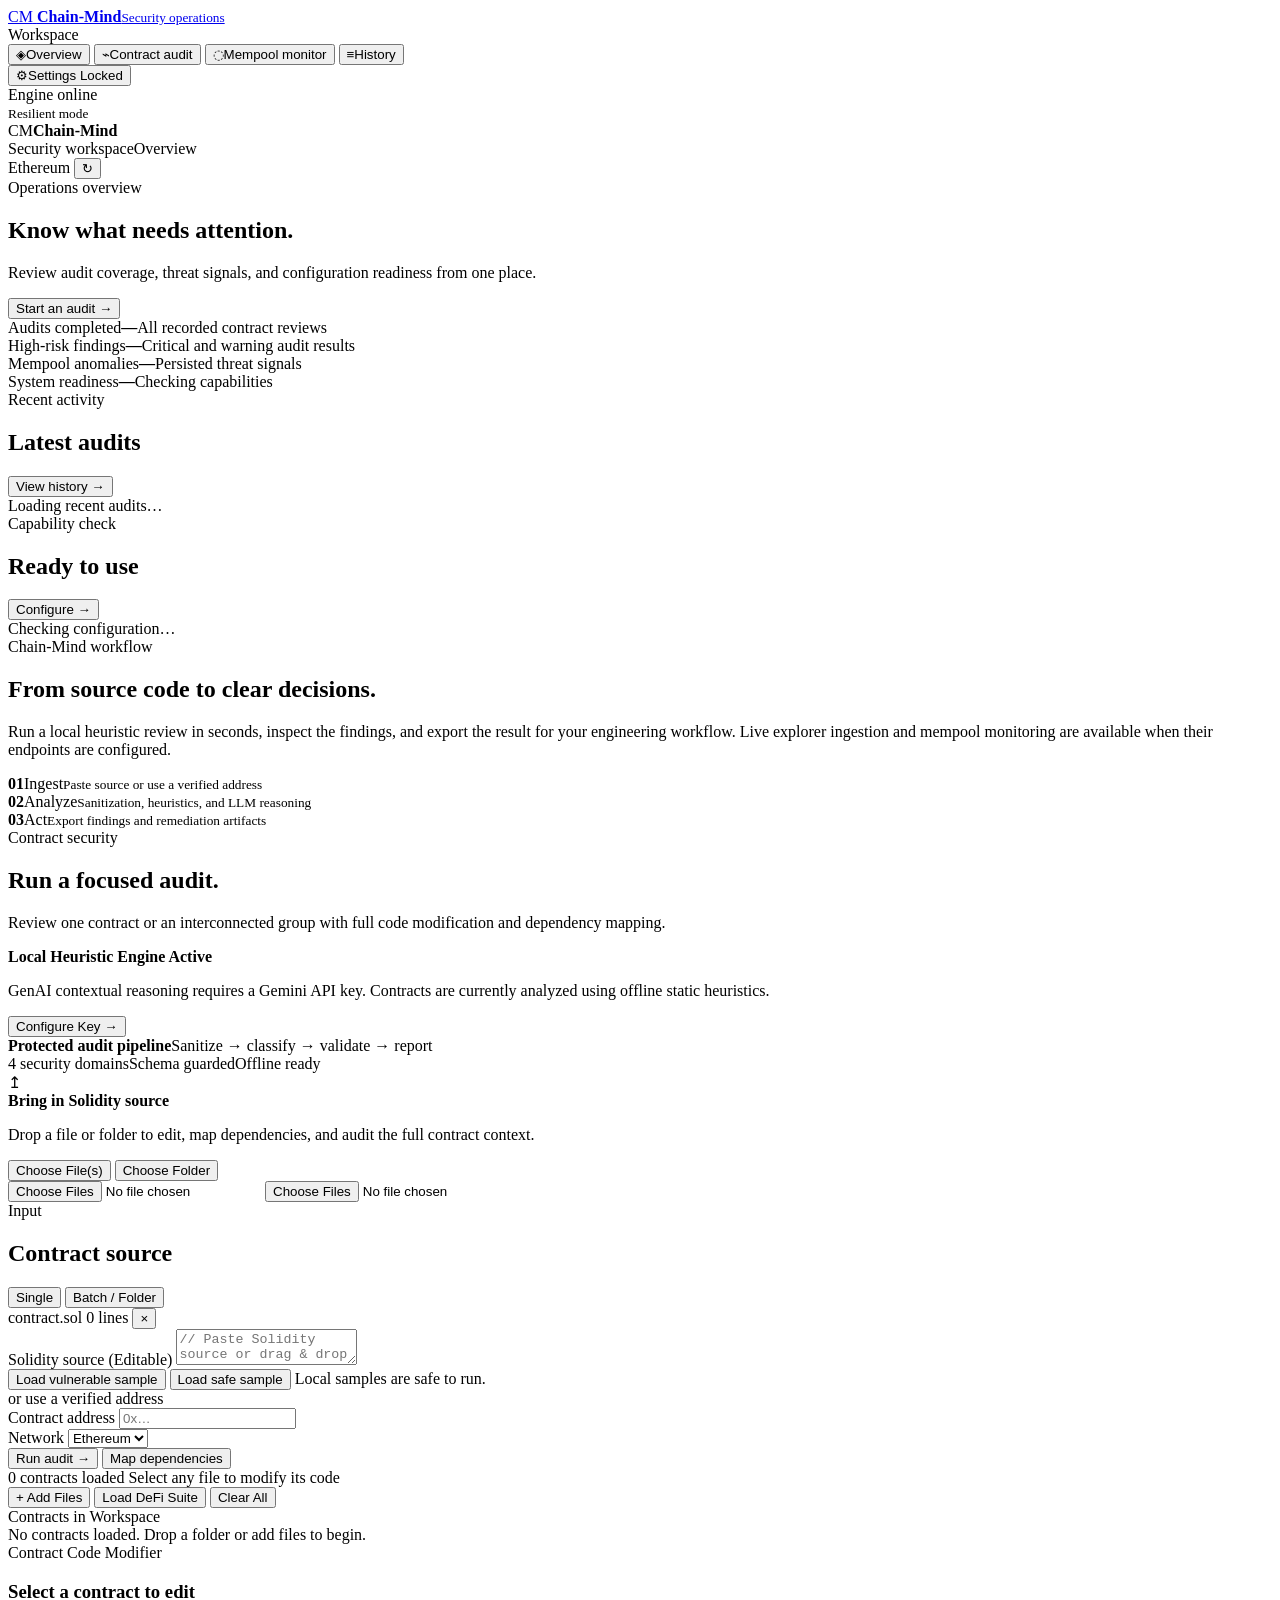
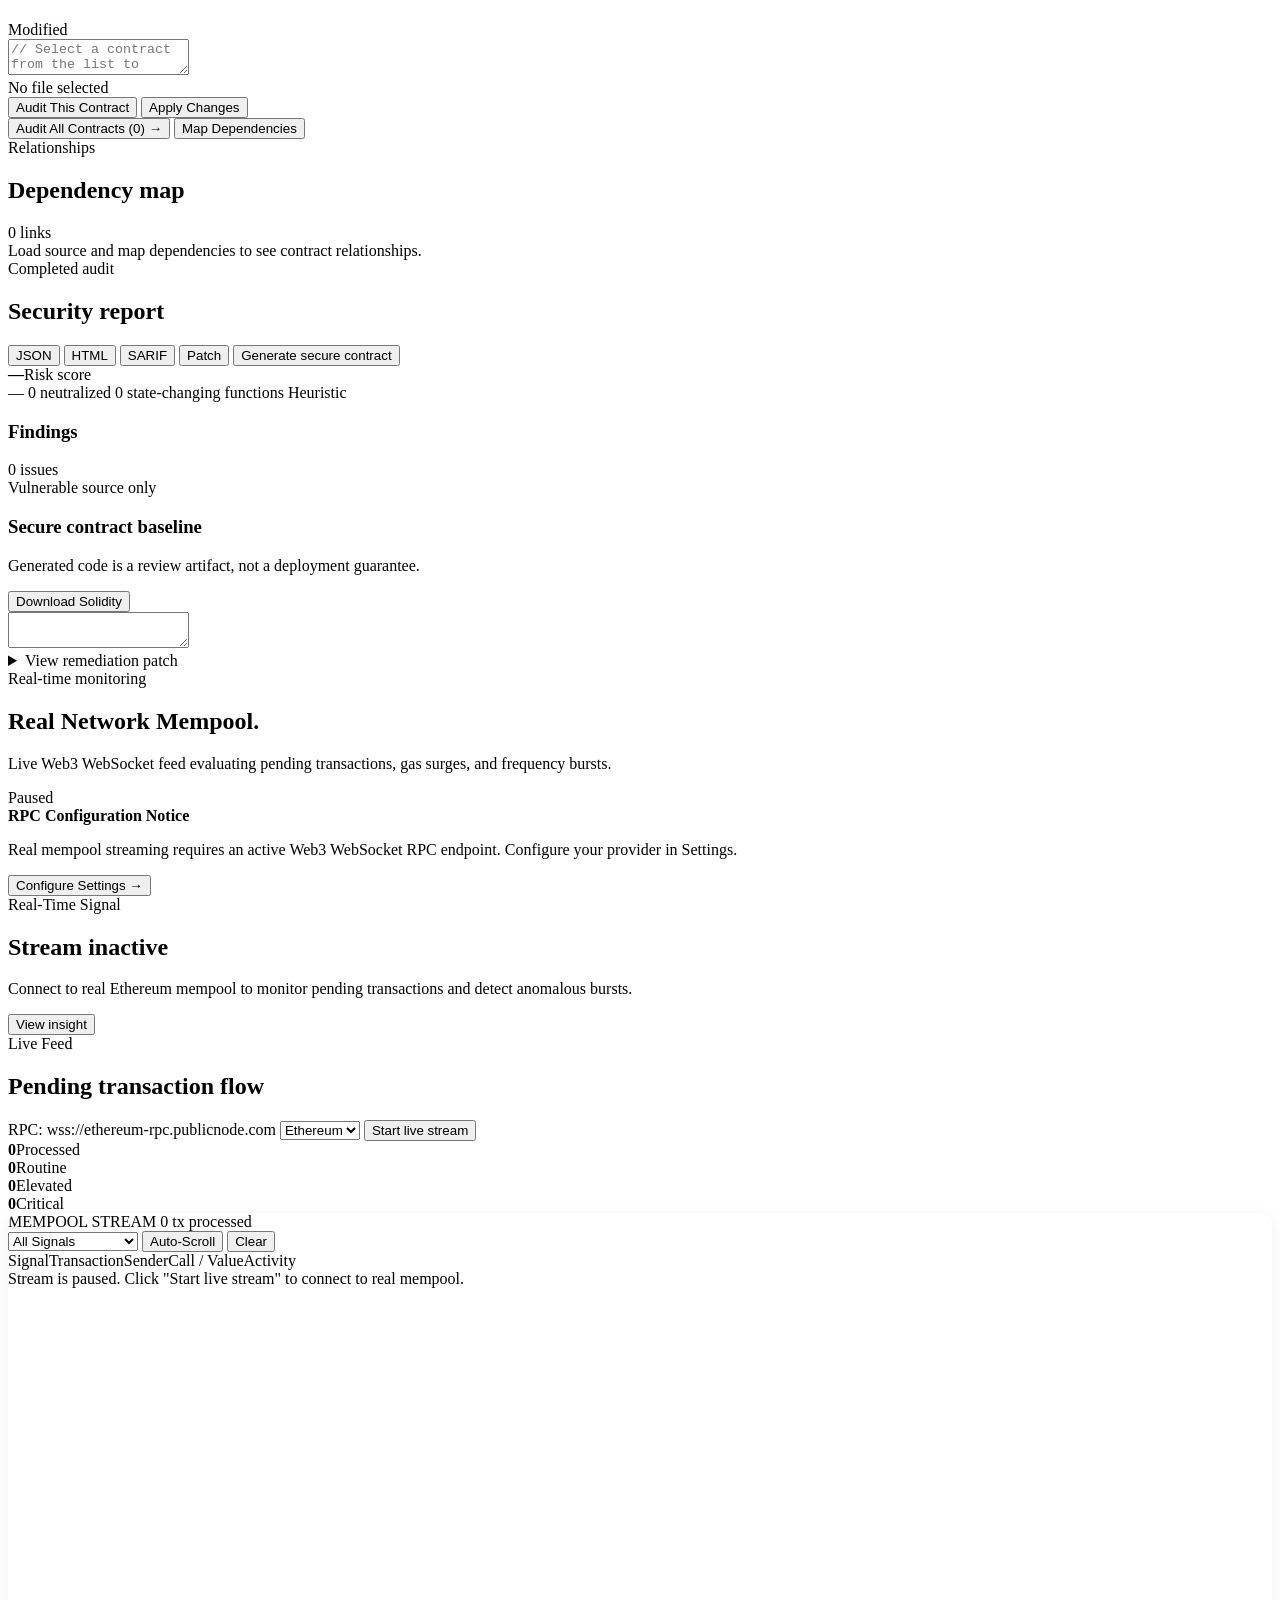
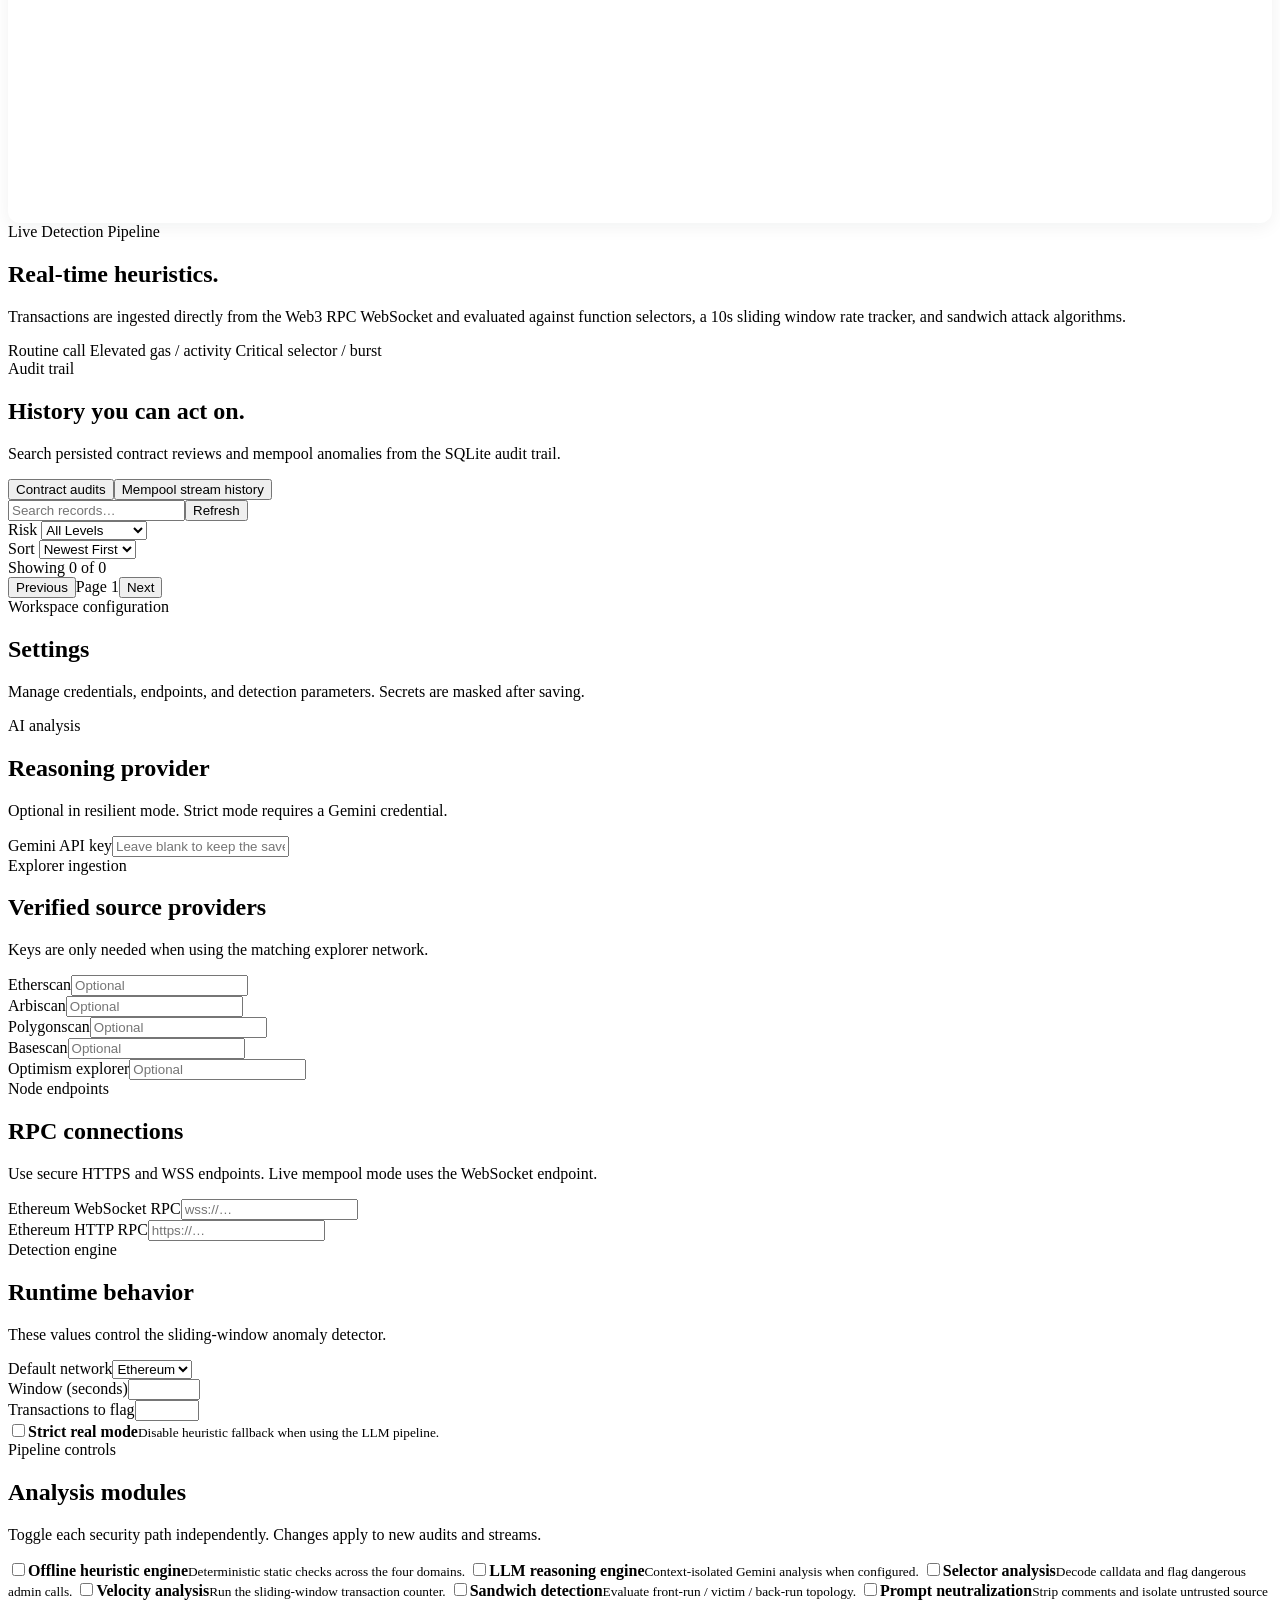
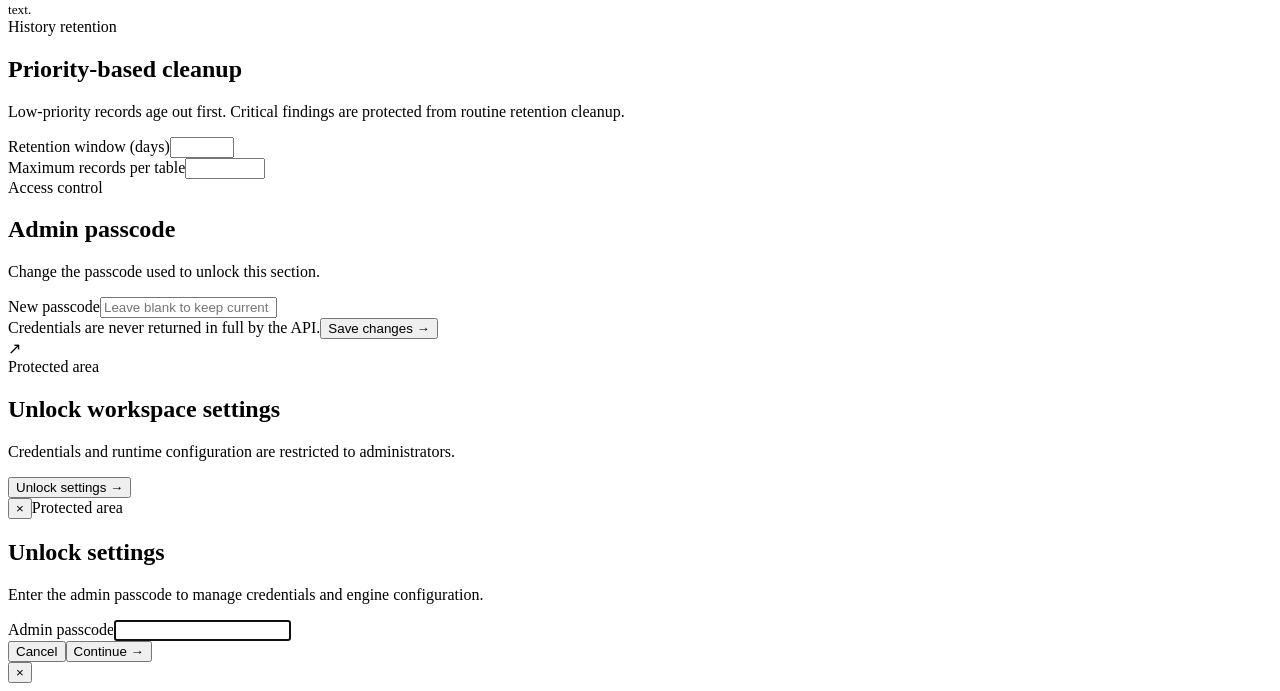
==== commit 4e5de044: "Implement core logic for data ingestion and remediation engine Replit-Commit-Author: Agent" ====
--- a/src/web/static/index.html
+++ b/src/web/static/index.html
@@ -85,11 +85,16 @@
           <button class="button button-quiet" data-view="settings">Configure Key →</button>
         </div>
 
+        <div class="audit-status-strip">
+          <div class="audit-status-main"><span class="status-dot"></span><div><strong>Protected audit pipeline</strong><span>Sanitize → classify → validate → report</span></div></div>
+          <div class="audit-status-chips"><span>4 security domains</span><span>Schema guarded</span><span>Offline ready</span></div>
+        </div>
+
         <div class="drop-zone" id="contractDropZone">
-          <div class="drop-zone-icon"></div>
+          <div class="drop-zone-icon">↥</div>
           <div class="drop-zone-content">
-            <strong>Drag &amp; drop Solidity (.sol) files or an entire folder here</strong>
-            <p>Drop a single file to edit and audit, or a complete multi-file directory to inspect and modify relationships</p>
+            <strong>Bring in Solidity source</strong>
+            <p>Drop a file or folder to edit, map dependencies, and audit the full contract context.</p>
             <div class="drop-zone-actions">
               <button type="button" class="button button-quiet" id="btnBrowseFiles">Choose File(s)</button>
               <button type="button" class="button button-quiet" id="btnBrowseFolder">Choose Folder</button>
@@ -207,6 +212,7 @@
               <button class="button button-quiet" data-export="html">HTML</button>
               <button class="button button-quiet" data-export="sarif">SARIF</button>
               <button class="button button-quiet" data-export="patch">Patch</button>
+              <button class="button button-primary hidden" id="generateRefinement">Generate secure contract</button>
             </div>
           </div>
           <div class="result-summary">
@@ -223,6 +229,11 @@
           </div>
           <div class="findings-heading"><h3>Findings</h3><span id="findingCount">0 issues</span></div>
           <div id="findingsList" class="findings-list"></div>
+          <div class="refinement-panel hidden" id="refinementPanel">
+            <div class="refinement-heading"><div><span class="eyebrow">Vulnerable source only</span><h3>Secure contract baseline</h3><p id="refinementExplanation">Generated code is a review artifact, not a deployment guarantee.</p></div><button class="button button-quiet" id="downloadRefinement">Download Solidity</button></div>
+            <div id="refinementChanges" class="refinement-changes"></div>
+            <textarea id="refinedContractSource" class="code-input refinement-code" readonly></textarea>
+          </div>
           <details class="patch-details"><summary>View remediation patch</summary><pre id="patchPreview" class="code-output"></pre></details>
         </article>
       </section>
@@ -369,6 +380,15 @@
             <div class="settings-section"><div class="section-intro"><span class="eyebrow">Explorer ingestion</span><h2>Verified source providers</h2><p>Keys are only needed when using the matching explorer network.</p></div><div class="settings-fields-grid"><div class="field"><label class="field-label" for="cfgEtherscan">Etherscan</label><input class="text-input secret-input" id="cfgEtherscan" type="password" placeholder="Optional"></div><div class="field"><label class="field-label" for="cfgArbiscan">Arbiscan</label><input class="text-input secret-input" id="cfgArbiscan" type="password" placeholder="Optional"></div><div class="field"><label class="field-label" for="cfgPolygonscan">Polygonscan</label><input class="text-input secret-input" id="cfgPolygonscan" type="password" placeholder="Optional"></div><div class="field"><label class="field-label" for="cfgBasescan">Basescan</label><input class="text-input secret-input" id="cfgBasescan" type="password" placeholder="Optional"></div><div class="field"><label class="field-label" for="cfgOptimistic">Optimism explorer</label><input class="text-input secret-input" id="cfgOptimistic" type="password" placeholder="Optional"></div></div></div>
             <div class="settings-section"><div class="section-intro"><span class="eyebrow">Node endpoints</span><h2>RPC connections</h2><p>Use secure HTTPS and WSS endpoints. Live mempool mode uses the WebSocket endpoint.</p></div><div class="settings-fields-grid"><div class="field"><label class="field-label" for="cfgRpcWs">Ethereum WebSocket RPC</label><input class="text-input mono" id="cfgRpcWs" placeholder="wss://…"></div><div class="field"><label class="field-label" for="cfgRpcHttp">Ethereum HTTP RPC</label><input class="text-input mono" id="cfgRpcHttp" placeholder="https://…"></div></div></div>
             <div class="settings-section"><div class="section-intro"><span class="eyebrow">Detection engine</span><h2>Runtime behavior</h2><p>These values control the sliding-window anomaly detector.</p></div><div class="settings-fields-grid"><div class="field"><label class="field-label" for="cfgChain">Default network</label><select class="select-input" id="cfgChain"><option value="ethereum">Ethereum</option><option value="arbitrum">Arbitrum</option><option value="polygon">Polygon</option><option value="optimism">Optimism</option><option value="base">Base</option></select></div><div class="field"><label class="field-label" for="cfgWindow">Window (seconds)</label><input class="text-input" id="cfgWindow" type="number" min="1" max="300" step="0.5"></div><div class="field"><label class="field-label" for="cfgThreshold">Transactions to flag</label><input class="text-input" id="cfgThreshold" type="number" min="2" max="1000"></div><label class="toggle-field"><input type="checkbox" id="cfgStrict"><span class="toggle-ui"></span><span><strong>Strict real mode</strong><small>Disable heuristic fallback when using the LLM pipeline.</small></span></label></div></div>
+            <div class="settings-section"><div class="section-intro"><span class="eyebrow">Pipeline controls</span><h2>Analysis modules</h2><p>Toggle each security path independently. Changes apply to new audits and streams.</p></div><div class="settings-fields-grid settings-toggle-grid">
+              <label class="toggle-field"><input type="checkbox" id="cfgHeuristic"><span class="toggle-ui"></span><span><strong>Offline heuristic engine</strong><small>Deterministic static checks across the four domains.</small></span></label>
+              <label class="toggle-field"><input type="checkbox" id="cfgLlm"><span class="toggle-ui"></span><span><strong>LLM reasoning engine</strong><small>Context-isolated Gemini analysis when configured.</small></span></label>
+              <label class="toggle-field"><input type="checkbox" id="cfgSelector"><span class="toggle-ui"></span><span><strong>Selector analysis</strong><small>Decode calldata and flag dangerous admin calls.</small></span></label>
+              <label class="toggle-field"><input type="checkbox" id="cfgFrequency"><span class="toggle-ui"></span><span><strong>Velocity analysis</strong><small>Run the sliding-window transaction counter.</small></span></label>
+              <label class="toggle-field"><input type="checkbox" id="cfgSandwich"><span class="toggle-ui"></span><span><strong>Sandwich detection</strong><small>Evaluate front-run / victim / back-run topology.</small></span></label>
+              <label class="toggle-field"><input type="checkbox" id="cfgNeutralization"><span class="toggle-ui"></span><span><strong>Prompt neutralization</strong><small>Strip comments and isolate untrusted source text.</small></span></label>
+            </div></div>
+            <div class="settings-section"><div class="section-intro"><span class="eyebrow">History retention</span><h2>Priority-based cleanup</h2><p>Low-priority records age out first. Critical findings are protected from routine retention cleanup.</p></div><div class="settings-fields-grid"><div class="field"><label class="field-label" for="cfgRetention">Retention window (days)</label><input class="text-input" id="cfgRetention" type="number" min="1" max="3650"></div><div class="field"><label class="field-label" for="cfgMaxRecords">Maximum records per table</label><input class="text-input" id="cfgMaxRecords" type="number" min="50" max="100000"></div></div></div>
             <div class="settings-section"><div class="section-intro"><span class="eyebrow">Access control</span><h2>Admin passcode</h2><p>Change the passcode used to unlock this section.</p></div><div class="field"><label class="field-label" for="cfgPasscode">New passcode</label><input class="text-input" id="cfgPasscode" type="password" placeholder="Leave blank to keep current passcode"></div></div>
             <div class="settings-footer"><span class="field-hint">Credentials are never returned in full by the API.</span><button class="button button-primary" type="submit" id="saveSettings">Save changes <span>→</span></button></div>
           </form>
